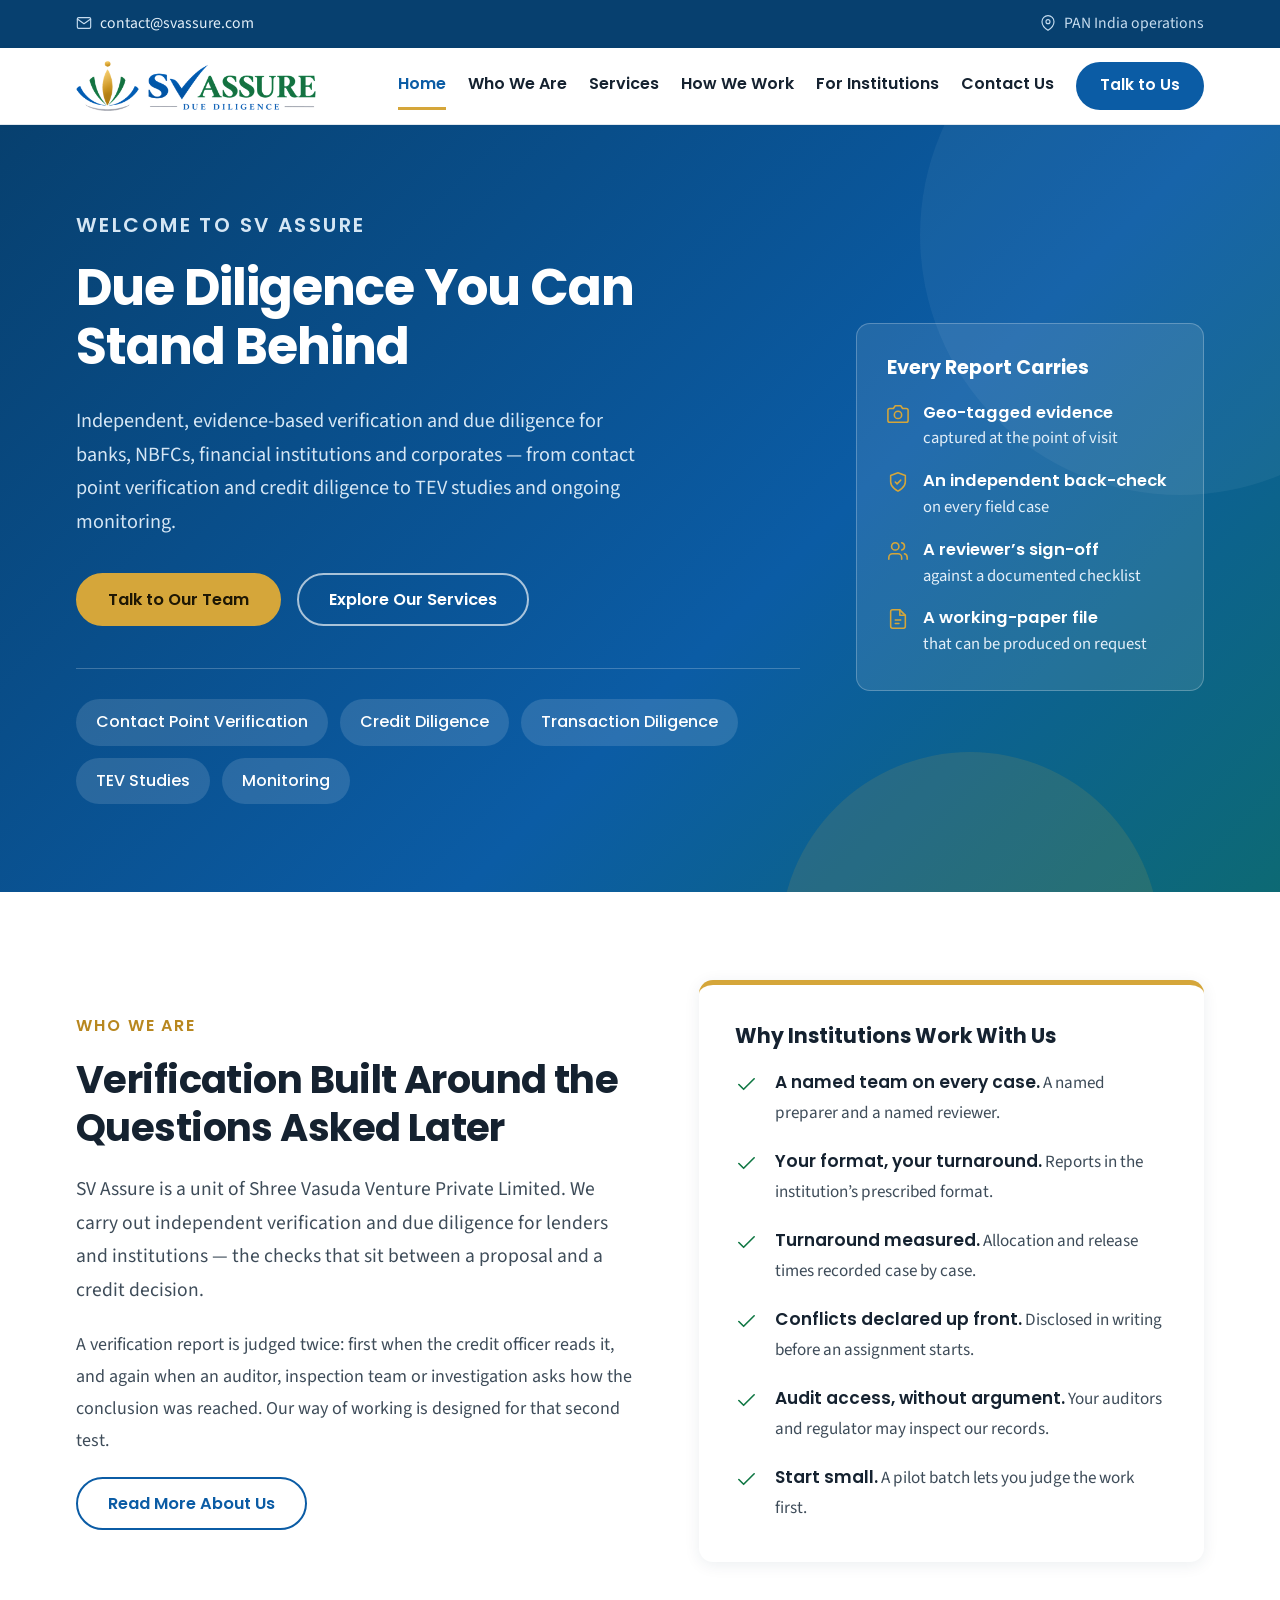
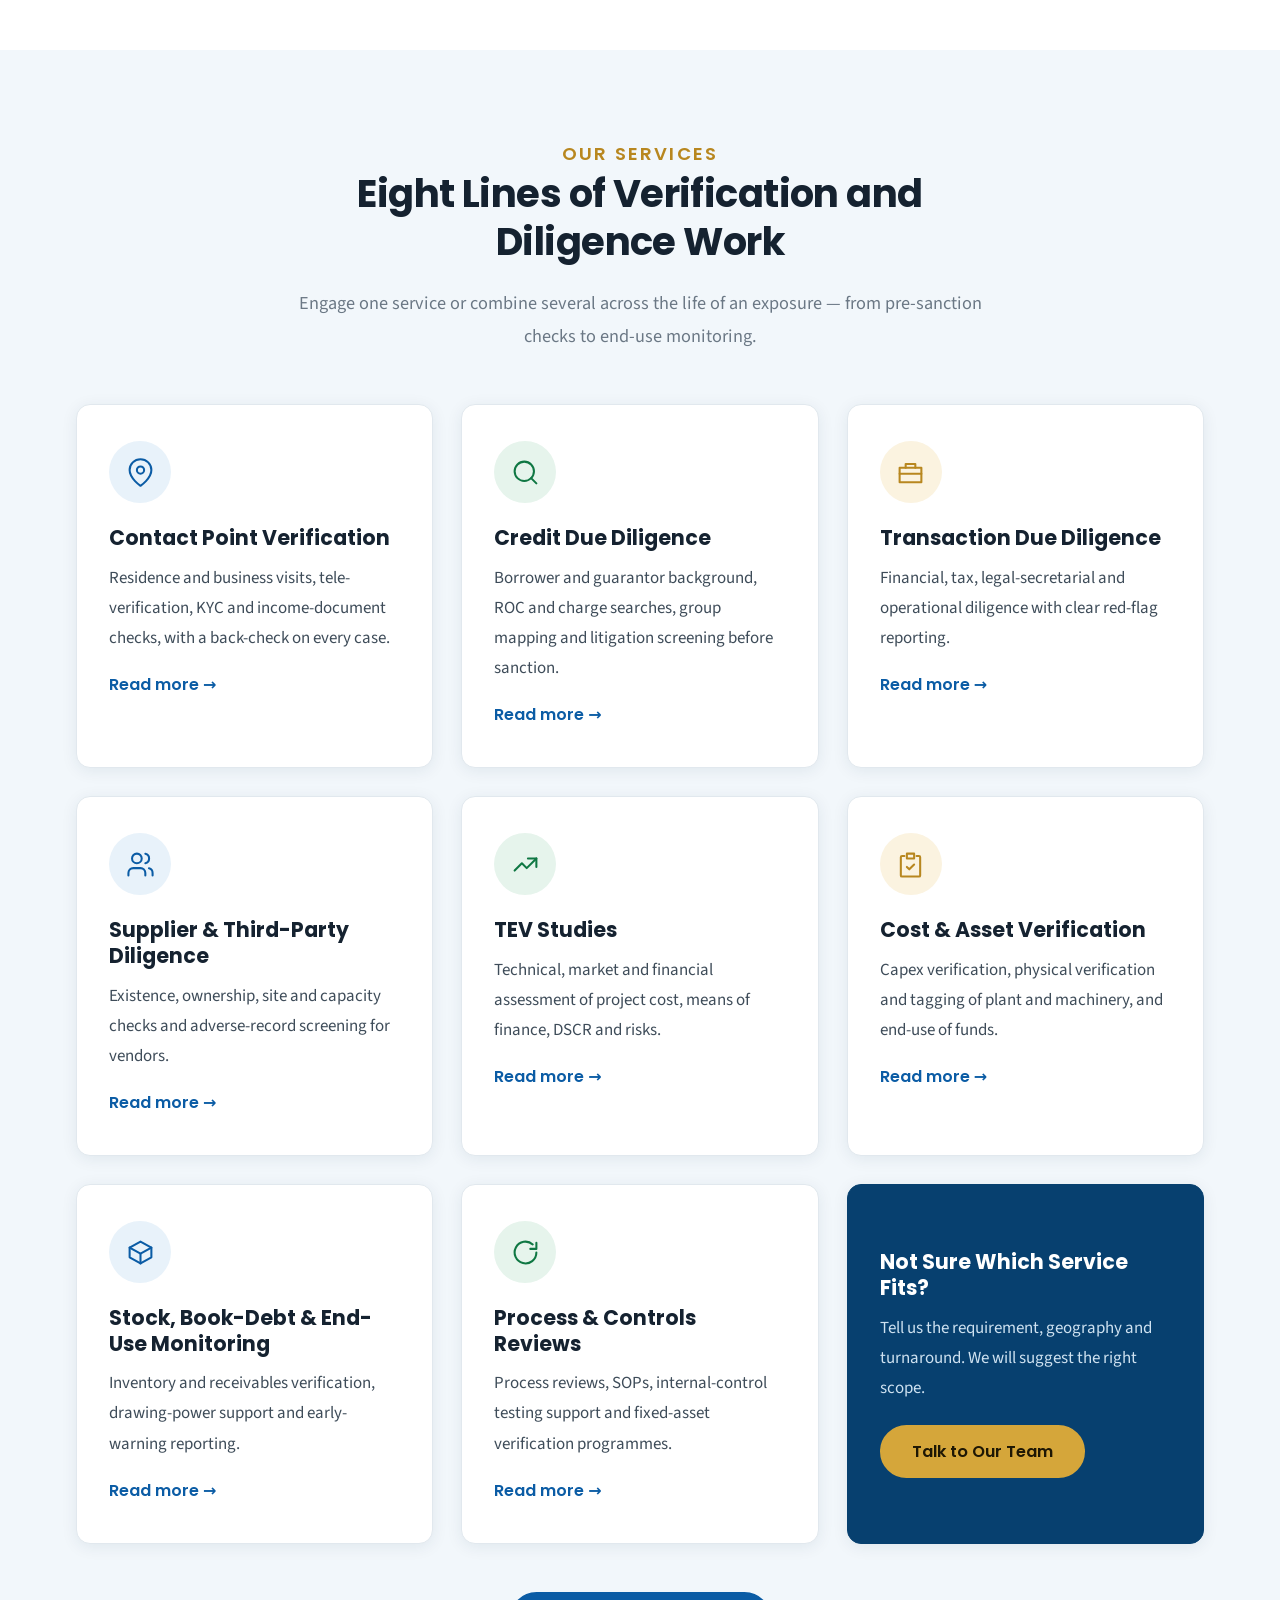
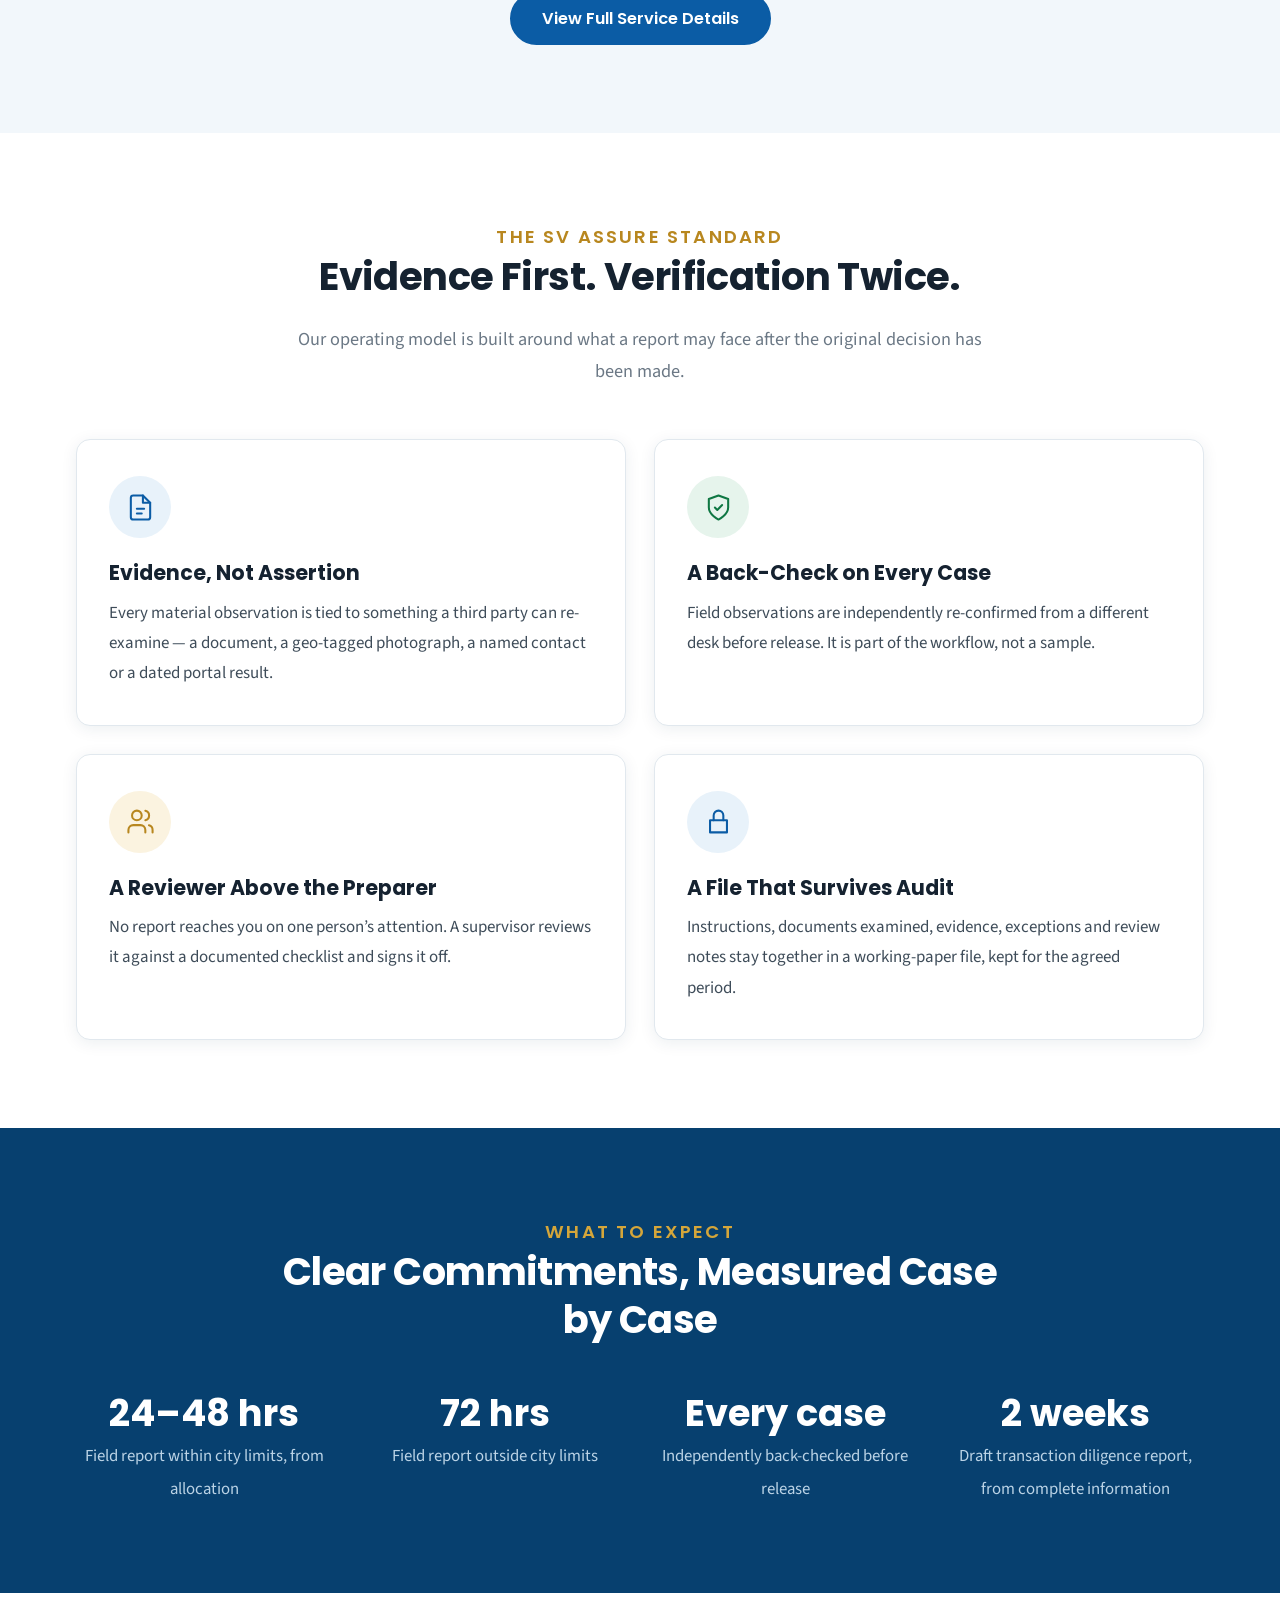
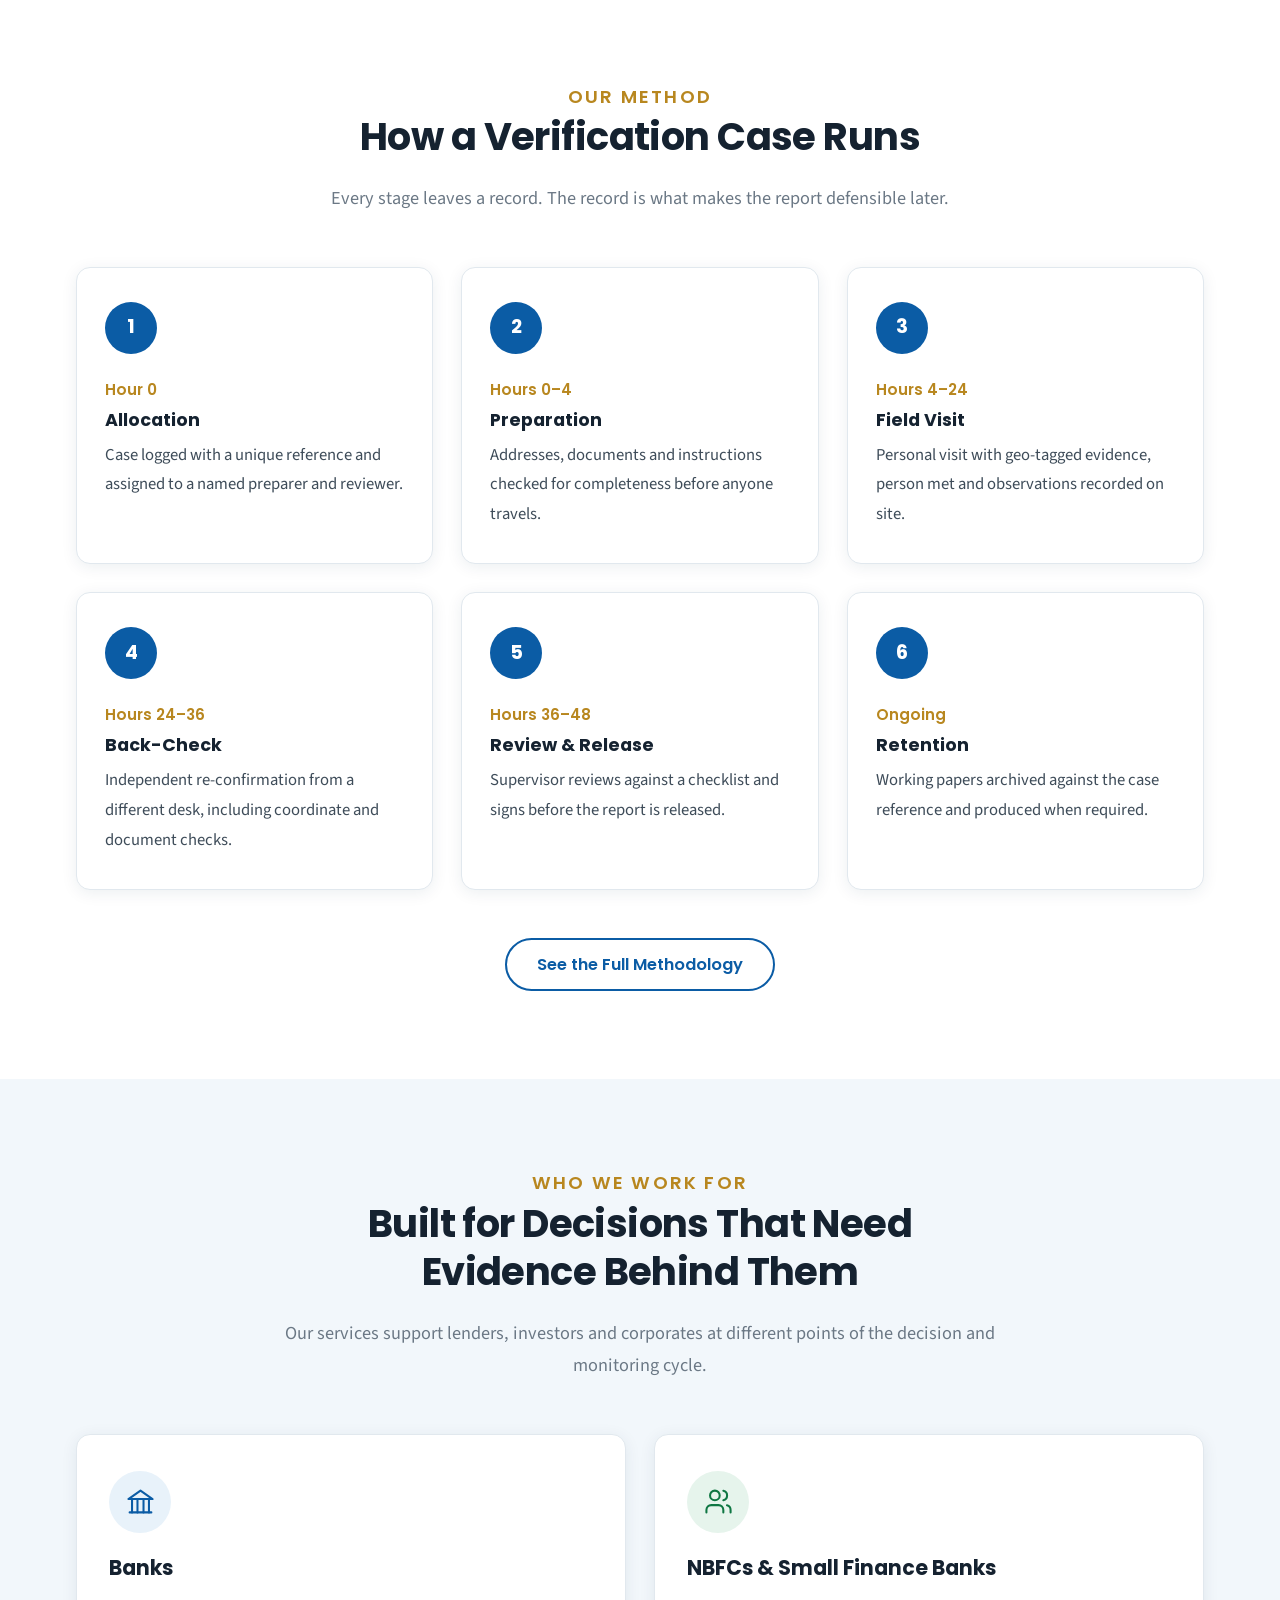
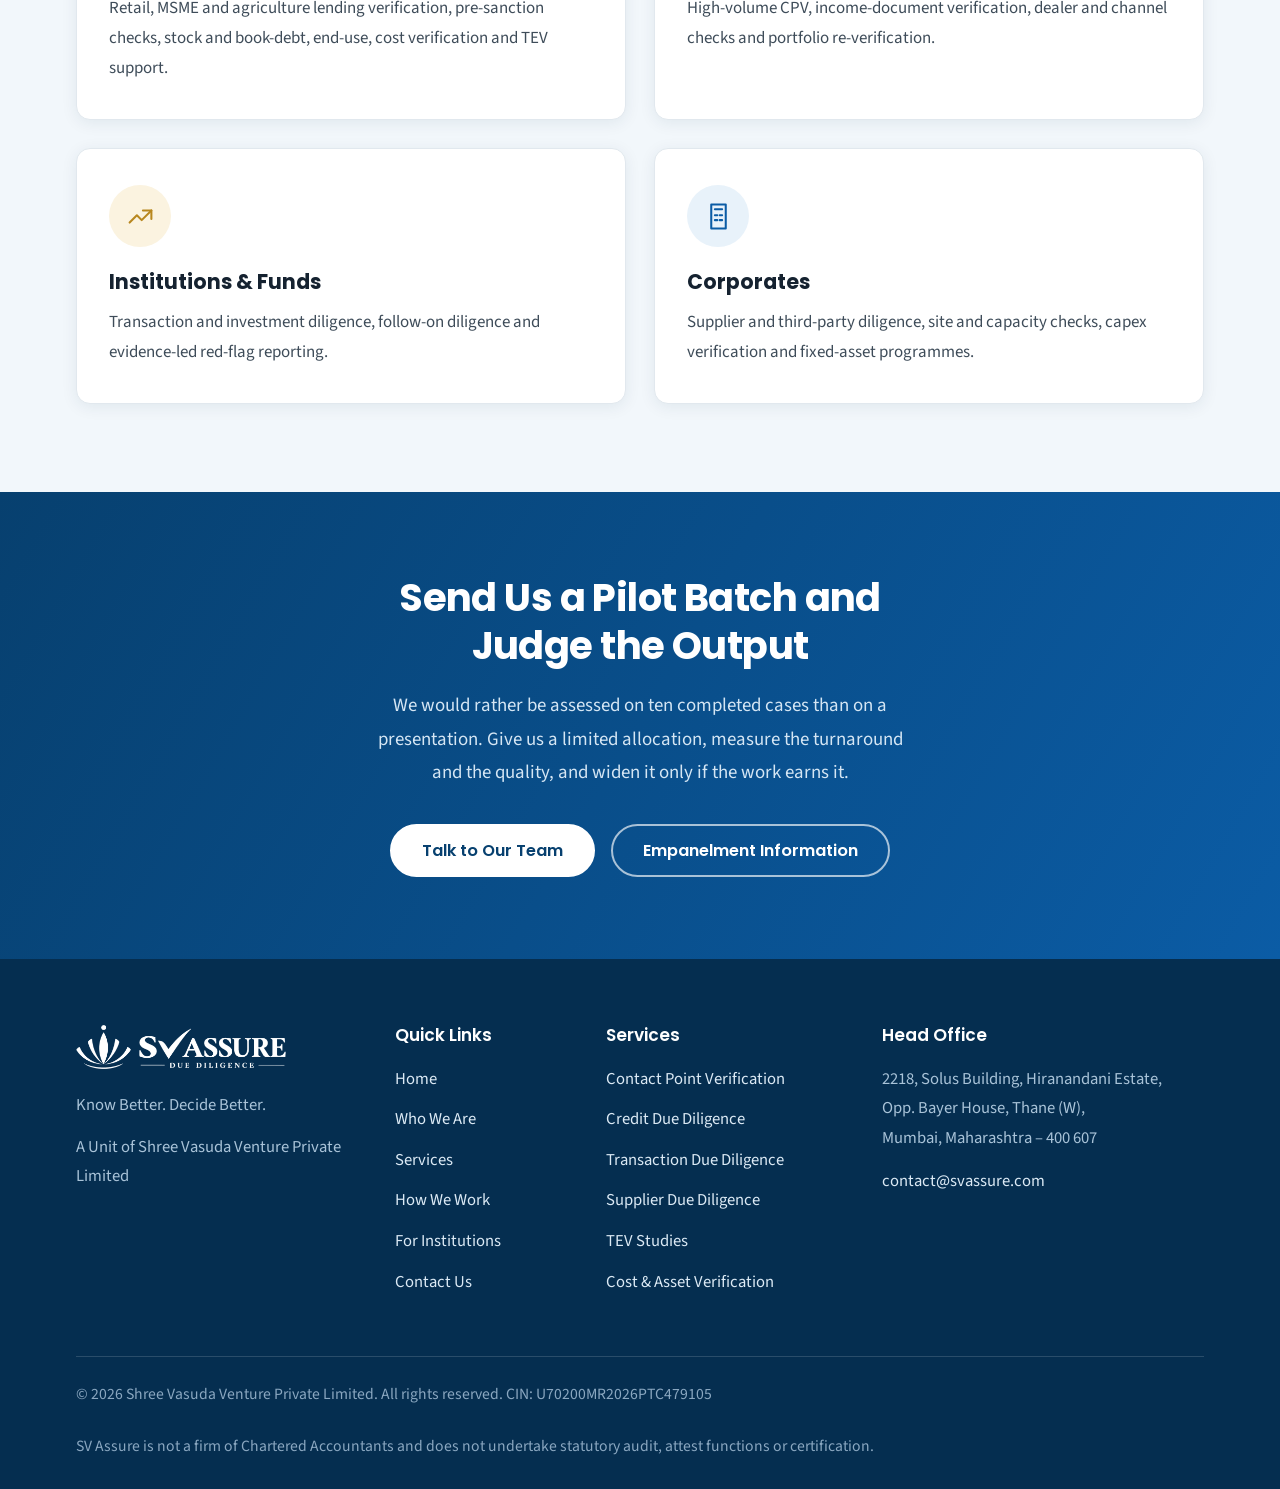
==== index.html @ 23b26579 "Add files via upload" ====
<!DOCTYPE html>
<html lang="en">
<head>
<meta charset="utf-8">
<meta name="viewport" content="width=device-width,initial-scale=1">
<title>SV Assure | Due Diligence &amp; Verification &ndash; Know Better. Decide Better.</title>
<meta name="description" content="SV Assure, a unit of Shree Vasuda Venture Private Limited, provides independent contact point verification, credit and transaction due diligence, TEV studies and monitoring for banks, NBFCs and corporates.">
<meta property="og:title" content="SV Assure | Due Diligence &amp; Verification &ndash; Know Better. Decide Better.">
<meta property="og:description" content="SV Assure, a unit of Shree Vasuda Venture Private Limited, provides independent contact point verification, credit and transaction due diligence, TEV studies and monitoring for banks, NBFCs and corporates.">
<meta property="og:type" content="website">
<meta name="theme-color" content="#0B5CA5">
<link rel="icon" href="[data-uri]">
<link rel="preconnect" href="https://fonts.googleapis.com">
<link rel="preconnect" href="https://fonts.gstatic.com" crossorigin>
<link href="https://fonts.googleapis.com/css2?family=Poppins:wght@500;600;700&family=Source+Sans+3:wght@400;500;600;700&display=swap" rel="stylesheet">
<style>
:root{
  --blue:#0B5CA5; --blue-d:#07406F; --blue-x:#052E50;
  --green:#0F7743; --gold:#D5A63A; --gold-d:#B8871F;
  --ink:#152230; --body:#3E4C59; --muted:#6B7885;
  --line:#E1E8EE; --wash:#F2F7FB; --white:#fff;
  --head:'Poppins','Segoe UI',system-ui,Arial,sans-serif;
  --sans:'Source Sans 3','Segoe UI',system-ui,-apple-system,Arial,sans-serif;
  --wrap:1180px;
  --sh:0 3px 16px rgba(12,45,80,.08);
  --sh2:0 12px 34px rgba(12,45,80,.14);
}
*{box-sizing:border-box}
html{scroll-behavior:smooth;scroll-padding-top:96px}
body{margin:0;background:#fff;color:var(--body);font-family:var(--sans);font-size:18px;
  line-height:1.78;-webkit-font-smoothing:antialiased}
img{max-width:100%;display:block}
a{color:var(--blue);text-decoration:none}
a:hover{text-decoration:underline}
:focus-visible{outline:3px solid var(--gold);outline-offset:2px}
.wrap{max-width:var(--wrap);margin:0 auto;padding:0 26px}

h1,h2,h3,h4,h5{font-family:var(--head);color:var(--ink);margin:0 0 .55em;line-height:1.25;font-weight:700}
h1{font-size:clamp(2.15rem,4.2vw,3.15rem);letter-spacing:-.02em;line-height:1.16}
h2{font-size:clamp(1.8rem,3.1vw,2.4rem);letter-spacing:-.015em}
h3{font-size:1.28rem}
h4{font-size:1.1rem}
p{margin:0 0 1.1em}
.lead{font-size:1.22rem;line-height:1.72}
.muted{color:var(--muted)}
.small{font-size:1rem}

/* ---- top bar ---- */
.topbar{background:var(--blue-d);color:#C6DCEF;font-size:.98rem}
.topbar-in{max-width:var(--wrap);margin:0 auto;padding:10px 26px;display:flex;gap:28px;
  align-items:center;flex-wrap:wrap}
.topbar a{color:#E2EEF8}.topbar a:hover{color:#fff}
.topbar svg{width:16px;height:16px;display:inline-block;vertical-align:-3px;margin-right:8px}
.topbar .r{margin-left:auto}

/* ---- header ---- */
header.site{position:sticky;top:0;z-index:70;background:#fff;border-bottom:1px solid var(--line);
  box-shadow:0 1px 5px rgba(0,0,0,.05)}
.head-in{max-width:var(--wrap);margin:0 auto;padding:13px 26px;display:flex;align-items:center;gap:26px}
.brand img{width:240px}
.brand:hover{text-decoration:none}
nav.main{margin-left:auto;display:flex;align-items:center;gap:22px}
nav.main a{font-family:var(--head);font-weight:600;font-size:1rem;color:var(--ink);padding:8px 0;
  border-bottom:3px solid transparent}
nav.main a:hover{text-decoration:none;color:var(--blue)}
nav.main a.on{color:var(--blue);border-bottom-color:var(--gold)}
.btn{display:inline-block;font-family:var(--head);font-weight:600;font-size:1.02rem;padding:14px 30px;
  border-radius:40px;border:2px solid var(--blue);background:var(--blue);color:#fff;cursor:pointer;
  transition:.18s;text-align:center;line-height:1.3}
.btn:hover{background:var(--blue-d);border-color:var(--blue-d);color:#fff;text-decoration:none}
.btn-gold{background:var(--gold);border-color:var(--gold);color:#1E1704}
.btn-gold:hover{background:var(--gold-d);border-color:var(--gold-d);color:#fff}
.btn-outline{background:transparent;color:var(--blue);border-color:var(--blue)}
.btn-outline:hover{background:var(--blue);color:#fff}
.btn-white{background:#fff;border-color:#fff;color:var(--blue-d)}
.btn-white:hover{background:#E8F1F8;border-color:#E8F1F8;color:var(--blue-d)}
.btn-gw{background:transparent;border-color:rgba(255,255,255,.65);color:#fff}
.btn-gw:hover{background:rgba(255,255,255,.14);border-color:#fff;color:#fff}
nav.main .btn{padding:11px 22px;font-size:.98rem;color:#fff}
.burger{display:none;margin-left:auto;background:none;border:2px solid var(--line);border-radius:6px;
  padding:9px 13px;cursor:pointer;color:var(--blue);font-size:1.25rem;line-height:1}

/* ---- hero ---- */
.hero{background:linear-gradient(135deg,#07406F 0%,#0B5CA5 60%,#0F7743 140%);color:#fff;
  padding:84px 0 88px;position:relative;overflow:hidden}
.hero::after{content:'';position:absolute;right:-160px;top:-150px;width:520px;height:520px;
  border-radius:50%;background:rgba(255,255,255,.05)}
.hero::before{content:'';position:absolute;right:120px;bottom:-240px;width:380px;height:380px;
  border-radius:50%;background:rgba(213,166,58,.13)}
.hero .wrap{position:relative;z-index:2}
.hero-grid{display:grid;grid-template-columns:1.35fr .65fr;gap:56px;align-items:center}
.eyebrow{font-family:var(--head);font-weight:600;font-size:1rem;letter-spacing:.12em;
  text-transform:uppercase;color:var(--gold);margin:0 0 16px}
.hero h1{color:#fff;max-width:17ch}
.hero p{color:#D5E6F4;font-size:1.26rem;line-height:1.68;max-width:58ch}
.hero-btns{display:flex;gap:16px;flex-wrap:wrap;margin-top:34px}
.hero-chips{display:flex;gap:12px;flex-wrap:wrap;margin-top:42px;padding-top:30px;
  border-top:1px solid rgba(255,255,255,.22)}
.hero-chips span{font-family:var(--head);font-weight:500;font-size:1rem;color:#fff;
  background:rgba(255,255,255,.13);border-radius:30px;padding:9px 20px}
.hero-mark img{width:100%;max-width:210px;margin:0 auto;opacity:.92}

/* ---- sections ---- */
section{padding:88px 0}
.wash{background:var(--wash)}
.dark{background:var(--blue-d);color:#CFE2F1}
.dark h2,.dark h3{color:#fff}
.sec-head{max-width:720px;margin:0 0 52px}
.sec-head.c{margin-left:auto;margin-right:auto;text-align:center}
.sec-head .eyebrow{color:var(--gold-d)}
.dark .sec-head .eyebrow{color:var(--gold)}
.sec-head p{font-size:1.14rem;color:var(--muted);margin:0}
.dark .sec-head p{color:#BBD3E6}

/* ---- cards ---- */
.grid{display:grid;gap:28px}
.g2{grid-template-columns:repeat(2,1fr)}
.g3{grid-template-columns:repeat(3,1fr)}
.card{background:#fff;border:1px solid var(--line);border-radius:14px;padding:36px 32px;
  box-shadow:var(--sh);transition:.22s;position:relative}
.card:hover{box-shadow:var(--sh2);transform:translateY(-4px);border-color:#CFE0EE}
.card .ico{width:62px;height:62px;border-radius:50%;background:#E8F2FA;display:flex;
  align-items:center;justify-content:center;margin-bottom:22px;color:var(--blue)}
.card .ico svg{width:29px;height:29px}
.card.gold .ico{background:#FBF3E0;color:var(--gold-d)}
.card.green .ico{background:#E6F4EC;color:var(--green)}
.card h3{margin-bottom:12px}
.card .no ~ h3{padding-right:52px}
.card p{margin:0;font-size:1.06rem}
.card ul{margin:14px 0 0;padding-left:22px;font-size:1.04rem}
.card li{margin-bottom:7px}
.card .more{display:inline-block;margin-top:18px;font-family:var(--head);font-weight:600;font-size:1rem}
.card .no{position:absolute;top:26px;right:30px;font-family:var(--head);font-weight:700;
  font-size:1.5rem;color:#E7EEF5}

/* ---- split ---- */
.split{display:grid;grid-template-columns:1.05fr .95fr;gap:64px;align-items:center}
.panel{background:#fff;border-radius:14px;padding:38px 36px;box-shadow:var(--sh);
  border-top:5px solid var(--gold)}
.panel h3{margin-bottom:18px}
.ticks{list-style:none;margin:0;padding:0}
.ticks li{position:relative;padding-left:40px;margin-bottom:17px;font-size:1.07rem}
.ticks li:last-child{margin-bottom:0}
.ticks li svg{position:absolute;left:0;top:6px;width:23px;height:23px;color:var(--green)}
.ticks b{color:var(--ink);font-family:var(--head);font-weight:600}

/* ---- stats ---- */
.stats{display:grid;grid-template-columns:repeat(4,1fr);gap:34px;text-align:center}
.stats b{display:block;font-family:var(--head);font-size:2.3rem;color:#fff;line-height:1.15;margin-bottom:6px}
.stats span{font-size:1.05rem;color:#BBD3E6}

/* ---- steps ---- */
.steps{display:grid;grid-template-columns:repeat(4,1fr);gap:28px}
.step{background:#fff;border-radius:14px;padding:34px 28px;box-shadow:var(--sh);border:1px solid var(--line)}
.step .n{width:52px;height:52px;border-radius:50%;background:var(--blue);color:#fff;
  font-family:var(--head);font-weight:700;font-size:1.2rem;display:flex;align-items:center;
  justify-content:center;margin-bottom:20px}
.step h4{margin-bottom:10px}
.step p{margin:0;font-size:1.04rem}

/* ---- chips ---- */
.chips{display:flex;flex-wrap:wrap;gap:12px;justify-content:center}
.chips span{background:#fff;border:1px solid var(--line);border-radius:30px;padding:11px 22px;
  font-family:var(--head);font-weight:500;font-size:1.02rem;color:var(--ink);box-shadow:var(--sh)}

/* ---- team ---- */
.team{display:grid;grid-template-columns:repeat(3,1fr);gap:28px;max-width:1080px;margin:0 auto}
.member{background:#fff;border:1px solid var(--line);border-radius:14px;padding:36px 24px;
  text-align:center;box-shadow:var(--sh)}
.member img{width:164px;height:164px;border-radius:50%;object-fit:cover;margin:0 auto 22px;
  border:6px solid #E8F2FA}
.member h3{margin-bottom:6px;font-size:1.24rem}
.member .role{font-family:var(--head);font-weight:600;color:var(--gold-d);font-size:1.02rem;
  letter-spacing:.05em;text-transform:uppercase;margin:0 0 14px}
.member .deg{font-size:1.08rem;color:var(--body);margin:0;line-height:1.7}
.mentors{background:#fff;border:1px solid var(--line);border-radius:14px;padding:40px;
  max-width:900px;margin:38px auto 0;box-shadow:var(--sh);border-top:5px solid var(--green)}
.mentors h3{margin-bottom:14px}
.mgrid{display:grid;grid-template-columns:repeat(2,1fr);gap:22px 36px;margin-top:26px}
.mgrid div{border-top:2px solid var(--gold);padding-top:15px}
.mgrid b{display:block;font-family:var(--head);color:var(--ink);font-size:1.07rem;margin-bottom:4px}
.mgrid span{font-size:1.03rem;color:var(--muted)}

/* ---- service rows ---- */
.srow{display:grid;grid-template-columns:.85fr 1.15fr;gap:56px;padding:52px 0;
  border-bottom:1px solid var(--line);align-items:start}
.srow:last-child{border-bottom:0}
.srow .ico{width:66px;height:66px;border-radius:50%;background:#E8F2FA;display:flex;
  align-items:center;justify-content:center;margin-bottom:22px;color:var(--blue)}
.srow .ico svg{width:31px;height:31px}
.srow h2{font-size:1.65rem}
.srow p{font-size:1.08rem;margin:0}
.srow ul{margin:0;padding:0;list-style:none;columns:2;column-gap:42px}
.srow ul li{position:relative;padding-left:30px;margin-bottom:13px;font-size:1.05rem;break-inside:avoid}
.srow ul li::before{content:'';position:absolute;left:2px;top:.66em;width:10px;height:10px;
  border-radius:50%;background:var(--gold)}
.srow .note{margin-top:22px;font-size:1.02rem;color:var(--muted);background:var(--wash);
  border-radius:10px;padding:18px 22px}

/* ---- table ---- */
.tbl{width:100%;border-collapse:collapse;font-size:1.05rem;background:#fff;
  border:1px solid var(--line);border-radius:12px;overflow:hidden}
.tbl th{background:var(--blue-d);color:#fff;text-align:left;padding:17px 22px;
  font-family:var(--head);font-weight:600;font-size:1.02rem}
.tbl td{padding:18px 22px;border-bottom:1px solid var(--line);vertical-align:top}
.tbl td:first-child{font-family:var(--head);font-weight:600;color:var(--ink);width:27%}
.tbl tr:last-child td{border-bottom:0}

/* ---- faq ---- */
.faq details{background:#fff;border:1px solid var(--line);border-radius:12px;margin-bottom:16px;
  box-shadow:var(--sh)}
.faq summary{cursor:pointer;font-family:var(--head);font-weight:600;font-size:1.12rem;color:var(--ink);
  list-style:none;display:flex;justify-content:space-between;gap:22px;align-items:center;padding:24px 28px}
.faq summary::-webkit-details-marker{display:none}
.faq summary::after{content:'+';color:var(--gold-d);font-size:1.7rem;line-height:1}
.faq details[open] summary::after{content:'\2013'}
.faq .ans{padding:0 28px 26px;font-size:1.06rem;max-width:84ch}

/* ---- CTA ---- */
.cta{background:linear-gradient(120deg,#07406F,#0B5CA5);color:#fff;text-align:center;padding:82px 0}
.cta h2{color:#fff;max-width:22ch;margin:0 auto .5em}
.cta p{color:#D5E6F4;font-size:1.18rem;max-width:62ch;margin:0 auto 34px}
.cta-btns{display:flex;gap:16px;justify-content:center;flex-wrap:wrap}

/* ---- contact ---- */
.cgrid{display:grid;grid-template-columns:1.12fr .88fr;gap:58px;align-items:start}
.field{margin-bottom:22px}
.field label{display:block;font-family:var(--head);font-weight:600;font-size:1.02rem;color:var(--ink);
  margin-bottom:8px}
.field input,.field select,.field textarea{width:100%;padding:15px 17px;border:2px solid var(--line);
  border-radius:8px;background:#fff;font-family:var(--sans);font-size:1.06rem;color:var(--ink)}
.field input:focus,.field select:focus,.field textarea:focus{border-color:var(--blue);outline:none}
.field textarea{min-height:155px;resize:vertical}
.f2{display:grid;grid-template-columns:1fr 1fr;gap:22px}
.infoblock{background:#fff;border:1px solid var(--line);border-radius:14px;padding:34px 32px;
  margin-bottom:24px;box-shadow:var(--sh)}
.infoblock h3{margin-bottom:22px}
.iline{display:flex;gap:18px;margin-bottom:22px;align-items:flex-start}
.iline:last-child{margin-bottom:0}
.iline svg{width:25px;height:25px;color:var(--blue);flex:none;margin-top:5px}
.iline b{display:block;font-family:var(--head);color:var(--ink);font-size:1.05rem;margin-bottom:2px}
.iline span,.iline a{font-size:1.05rem}
.wa{display:inline-flex;align-items:center;gap:10px;background:#1E9E52;color:#fff;padding:14px 26px;
  border-radius:40px;font-family:var(--head);font-weight:600;font-size:1.02rem}
.wa:hover{background:#177F41;color:#fff;text-decoration:none}

/* ---- footer ---- */
footer.site{background:var(--blue-x);color:#A9C3D8;padding:66px 0 28px;font-size:1.04rem}
footer.site a{color:#DCEAF5}
footer.site a:hover{color:#fff}
.fgrid{display:grid;grid-template-columns:1.3fr .8fr 1.1fr 1.5fr;gap:40px}
.fgrid h5{font-family:var(--head);font-size:1.07rem;color:#fff;margin:0 0 18px;font-weight:600}
.fgrid ul{list-style:none;margin:0;padding:0}
.fgrid li{margin-bottom:11px}
.flogo{width:210px;margin-bottom:22px}
.fbot{border-top:1px solid rgba(255,255,255,.15);margin-top:48px;padding-top:24px;display:flex;
  justify-content:space-between;gap:24px;flex-wrap:wrap;font-size:.98rem;color:#8AA7C0}

.reveal{opacity:0;transform:translateY(18px);transition:opacity .55s ease,transform .55s ease}
.reveal.on{opacity:1;transform:none}
@media (prefers-reduced-motion:reduce){.reveal{opacity:1;transform:none;transition:none}html{scroll-behavior:auto}}

@media(max-width:1040px){
  .team{grid-template-columns:repeat(2,1fr);max-width:720px}
  .hero-grid,.split,.cgrid{grid-template-columns:1fr;gap:44px}
  .hero-mark{display:none}
  .stats,.steps{grid-template-columns:repeat(2,1fr)}
  .srow{grid-template-columns:1fr;gap:26px}
}
@media(max-width:880px){
  .brand img{width:206px}
  .topbar .r{margin-left:0;width:100%}
}
@media(max-width:680px){
  body{font-size:17px}
  section{padding:60px 0}
  .hero{padding:56px 0 60px}
  .g2,.g3,.stats,.steps,.team,.mgrid,.f2{grid-template-columns:1fr}
  .fgrid{grid-template-columns:1fr 1fr}
  .srow ul{columns:1}
  .tbl td:first-child{width:40%}
  .card{padding:30px 26px}
}
@media(max-width:1140px){
  nav.main{position:fixed;inset:0 0 auto 0;background:#fff;flex-direction:column;align-items:stretch;
    gap:0;padding:86px 26px 28px;display:none;box-shadow:0 12px 34px rgba(0,0,0,.16)}
  nav.main.open{display:flex}
  nav.main a{padding:17px 0;border-bottom:1px solid var(--line)}
  nav.main a.on{border-bottom-color:var(--line)}
  nav.main .btn{margin-top:20px}
  .burger{display:block;position:relative;z-index:80}
  .topbar .r{margin-left:0;width:100%}
}

/* ---- SV Assure additions ---- */
.hero-card{background:rgba(255,255,255,.10);border:1px solid rgba(255,255,255,.24);border-radius:14px;padding:32px 30px}
.hero-card h3{color:#fff;font-size:1.2rem;margin-bottom:20px}
.hero-card ul{list-style:none;margin:0;padding:0}
.hero-card li{position:relative;padding-left:36px;margin-bottom:16px;color:#E3EFF9;font-size:1.04rem;line-height:1.55}
.hero-card li:last-child{margin-bottom:0}
.hero-card li svg{position:absolute;left:0;top:3px;width:22px;height:22px;color:var(--gold)}
.hero-card b{color:#fff;font-family:var(--head);font-weight:600}
.steps.s3{grid-template-columns:repeat(3,1fr)}
.step .t{display:inline-block;font-family:var(--head);font-weight:600;font-size:.95rem;color:var(--gold-d);margin:0 0 6px}
.ticks.pending li svg{color:var(--gold-d)}
.callout{background:#fff;border-radius:14px;padding:34px 36px;box-shadow:var(--sh);border-top:5px solid var(--green)}
.callout.gold{border-top-color:var(--gold)}
.callout h3{margin-bottom:12px}
.callout p:last-child{margin-bottom:0}
.tblwrap{overflow-x:auto;border-radius:12px}
.card .bl{list-style:none;padding:0;margin:14px 0 0}
.card .bl li{position:relative;padding-left:24px;margin-bottom:9px;font-size:1.03rem}
.card .bl li::before{content:'';position:absolute;left:2px;top:.68em;width:9px;height:9px;border-radius:50%;background:var(--gold)}
.card.cta-card{background:var(--blue-d);border-color:var(--blue-d);display:flex;flex-direction:column;justify-content:center}
.card.cta-card h3,.card.cta-card p{color:#fff}
.card.cta-card p{color:#CFE2F1;margin-bottom:22px}
.card.cta-card .btn{align-self:flex-start}
.g2s{display:grid;grid-template-columns:repeat(2,1fr);gap:28px}
.note-sm{font-size:1rem;color:var(--muted)}
@media(max-width:1040px){.steps.s3{grid-template-columns:repeat(2,1fr)}}
@media(max-width:680px){.steps.s3,.g2s{grid-template-columns:1fr}}
nav.main .btn:hover{color:#fff;border-bottom-color:var(--blue-d)}

nav.main a{white-space:nowrap}

</style>
<noscript><style>.reveal{opacity:1;transform:none}</style></noscript>
</head>
<body>
<div class="topbar">
  <div class="topbar-in">
    <span><svg viewBox="0 0 24 24" fill="none" stroke="currentColor" stroke-width="1.7" stroke-linecap="round" stroke-linejoin="round" aria-hidden="true"><path d="M4 4h16a2 2 0 0 1 2 2v12a2 2 0 0 1-2 2H4a2 2 0 0 1-2-2V6a2 2 0 0 1 2-2z"/><path d="M22 6l-10 7L2 6"/></svg><a href="mailto:contact@svassure.com">contact@svassure.com</a></span>
    <span class="r"><svg viewBox="0 0 24 24" fill="none" stroke="currentColor" stroke-width="1.7" stroke-linecap="round" stroke-linejoin="round" aria-hidden="true"><path d="M21 10c0 7-9 13-9 13s-9-6-9-13a9 9 0 0 1 18 0z"/><path d="M12 13a3 3 0 1 0 0-6 3 3 0 0 0 0 6z"/></svg>PAN India operations</span>
  </div>
</div>
<header class="site">
  <div class="head-in">
    <a class="brand" href="index.html"><img src="[data-uri]" alt="SV Assure &ndash; Due Diligence"></a>
    <button class="burger" aria-label="Open menu" aria-expanded="false">&#9776;</button>
    <nav class="main"><a href="index.html" class="on">Home</a><a href="about.html">Who We Are</a><a href="services.html">Services</a><a href="how-we-work.html">How We Work</a><a href="institutions.html">For Institutions</a><a href="contact.html">Contact Us</a><a class="btn" href="contact.html">Talk to Us</a></nav>
  </div>
</header>
<main>

<section class="hero">
  <div class="wrap">
    <div class="hero-grid">
      <div>
        <p class="eyebrow">Welcome to SV Assure</p>
        <h1>Due Diligence You Can Stand Behind</h1>
        <p>Independent, evidence-based verification and due diligence for banks, NBFCs, financial
        institutions and corporates &mdash; from contact point verification and credit diligence
        to TEV studies and ongoing monitoring.</p>
        <div class="hero-btns">
          <a class="btn btn-gold" href="contact.html">Talk to Our Team</a>
          <a class="btn btn-gw" href="services.html">Explore Our Services</a>
        </div>
        <div class="hero-chips">
          <span>Contact Point Verification</span><span>Credit Diligence</span><span>Transaction Diligence</span>
          <span>TEV Studies</span><span>Monitoring</span>
        </div>
      </div>
      <div class="hero-card">
        <h3>Every Report Carries</h3>
        <ul>
          <li><svg viewBox="0 0 24 24" fill="none" stroke="currentColor" stroke-width="1.7" stroke-linecap="round" stroke-linejoin="round" aria-hidden="true"><path d="M23 19a2 2 0 0 1-2 2H3a2 2 0 0 1-2-2V8a2 2 0 0 1 2-2h4l2-3h6l2 3h4a2 2 0 0 1 2 2z"/><path d="M12 17a4 4 0 1 0 0-8 4 4 0 0 0 0 8z"/></svg><b>Geo-tagged evidence</b><br>captured at the point of visit</li>
          <li><svg viewBox="0 0 24 24" fill="none" stroke="currentColor" stroke-width="1.7" stroke-linecap="round" stroke-linejoin="round" aria-hidden="true"><path d="M12 22s8-4 8-10V5l-8-3-8 3v7c0 6 8 10 8 10z"/><path d="M9 12l2 2 4-4"/></svg><b>An independent back-check</b><br>on every field case</li>
          <li><svg viewBox="0 0 24 24" fill="none" stroke="currentColor" stroke-width="1.7" stroke-linecap="round" stroke-linejoin="round" aria-hidden="true"><path d="M16 21v-2a4 4 0 0 0-4-4H6a4 4 0 0 0-4 4v2"/><path d="M9 11a4 4 0 1 0 0-8 4 4 0 0 0 0 8z"/><path d="M22 21v-2a4 4 0 0 0-3-3.9"/><path d="M16 3.1a4 4 0 0 1 0 7.8"/></svg><b>A reviewer&rsquo;s sign-off</b><br>against a documented checklist</li>
          <li><svg viewBox="0 0 24 24" fill="none" stroke="currentColor" stroke-width="1.7" stroke-linecap="round" stroke-linejoin="round" aria-hidden="true"><path d="M14 2H6a2 2 0 0 0-2 2v16a2 2 0 0 0 2 2h12a2 2 0 0 0 2-2V8z"/><path d="M14 2v6h6"/><path d="M9 13h6"/><path d="M9 17h4"/></svg><b>A working-paper file</b><br>that can be produced on request</li>
        </ul>
      </div>
    </div>
  </div>
</section>

<section>
  <div class="wrap">
    <div class="split">
      <div class="reveal">
        <p class="eyebrow" style="color:var(--gold-d)">Who We Are</p>
        <h2>Verification Built Around the Questions Asked Later</h2>
        <p class="lead">SV Assure is a unit of Shree Vasuda Venture Private Limited. We carry out
        independent verification and due diligence for lenders and institutions &mdash; the checks that
        sit between a proposal and a credit decision.</p>
        <p>A verification report is judged twice: first when the credit officer reads it, and again
        when an auditor, inspection team or investigation asks how the conclusion was reached.
        Our way of working is designed for that second test.</p>
        <a class="btn btn-outline" href="about.html">Read More About Us</a>
      </div>
      <div class="panel reveal">
        <h3>Why Institutions Work With Us</h3>
        <ul class="ticks"><li><svg viewBox="0 0 24 24" fill="none" stroke="currentColor" stroke-width="1.7" stroke-linecap="round" stroke-linejoin="round" aria-hidden="true"><path d="M20 6 9 17l-5-5"/></svg><b>A named team on every case.</b> A named preparer and a named reviewer.</li><li><svg viewBox="0 0 24 24" fill="none" stroke="currentColor" stroke-width="1.7" stroke-linecap="round" stroke-linejoin="round" aria-hidden="true"><path d="M20 6 9 17l-5-5"/></svg><b>Your format, your turnaround.</b> Reports in the institution&rsquo;s prescribed format.</li><li><svg viewBox="0 0 24 24" fill="none" stroke="currentColor" stroke-width="1.7" stroke-linecap="round" stroke-linejoin="round" aria-hidden="true"><path d="M20 6 9 17l-5-5"/></svg><b>Turnaround measured.</b> Allocation and release times recorded case by case.</li><li><svg viewBox="0 0 24 24" fill="none" stroke="currentColor" stroke-width="1.7" stroke-linecap="round" stroke-linejoin="round" aria-hidden="true"><path d="M20 6 9 17l-5-5"/></svg><b>Conflicts declared up front.</b> Disclosed in writing before an assignment starts.</li><li><svg viewBox="0 0 24 24" fill="none" stroke="currentColor" stroke-width="1.7" stroke-linecap="round" stroke-linejoin="round" aria-hidden="true"><path d="M20 6 9 17l-5-5"/></svg><b>Audit access, without argument.</b> Your auditors and regulator may inspect our records.</li><li><svg viewBox="0 0 24 24" fill="none" stroke="currentColor" stroke-width="1.7" stroke-linecap="round" stroke-linejoin="round" aria-hidden="true"><path d="M20 6 9 17l-5-5"/></svg><b>Start small.</b> A pilot batch lets you judge the work first.</li></ul>
      </div>
    </div>
  </div>
</section>

<section class="wash">
  <div class="wrap">
    <div class="sec-head c reveal"><p class="eyebrow">Our Services</p><h2>Eight Lines of Verification and Diligence Work</h2><p>Engage one service or combine several across the life of an exposure &mdash; from pre-sanction checks to end-use monitoring.</p></div>
    <div class="grid g3 reveal"><div class="card "><div class="ico"><svg viewBox="0 0 24 24" fill="none" stroke="currentColor" stroke-width="1.7" stroke-linecap="round" stroke-linejoin="round" aria-hidden="true"><path d="M21 10c0 7-9 13-9 13s-9-6-9-13a9 9 0 0 1 18 0z"/><path d="M12 13a3 3 0 1 0 0-6 3 3 0 0 0 0 6z"/></svg></div><h3>Contact Point Verification</h3><p>Residence and business visits, tele-verification, KYC and income-document checks, with a back-check on every case.</p><a class="more" href="services.html#cpv">Read more &rarr;</a></div><div class="card green"><div class="ico"><svg viewBox="0 0 24 24" fill="none" stroke="currentColor" stroke-width="1.7" stroke-linecap="round" stroke-linejoin="round" aria-hidden="true"><path d="M11 19a8 8 0 1 0 0-16 8 8 0 0 0 0 16z"/><path d="M21 21l-4.35-4.35"/></svg></div><h3>Credit Due Diligence</h3><p>Borrower and guarantor background, ROC and charge searches, group mapping and litigation screening before sanction.</p><a class="more" href="services.html#credit">Read more &rarr;</a></div><div class="card gold"><div class="ico"><svg viewBox="0 0 24 24" fill="none" stroke="currentColor" stroke-width="1.7" stroke-linecap="round" stroke-linejoin="round" aria-hidden="true"><path d="M3 8h18v12H3z"/><path d="M8 8V5h8v3"/><path d="M3 13h18"/></svg></div><h3>Transaction Due Diligence</h3><p>Financial, tax, legal-secretarial and operational diligence with clear red-flag reporting.</p><a class="more" href="services.html#transaction">Read more &rarr;</a></div><div class="card "><div class="ico"><svg viewBox="0 0 24 24" fill="none" stroke="currentColor" stroke-width="1.7" stroke-linecap="round" stroke-linejoin="round" aria-hidden="true"><path d="M16 21v-2a4 4 0 0 0-4-4H6a4 4 0 0 0-4 4v2"/><path d="M9 11a4 4 0 1 0 0-8 4 4 0 0 0 0 8z"/><path d="M22 21v-2a4 4 0 0 0-3-3.9"/><path d="M16 3.1a4 4 0 0 1 0 7.8"/></svg></div><h3>Supplier &amp; Third-Party Diligence</h3><p>Existence, ownership, site and capacity checks and adverse-record screening for vendors.</p><a class="more" href="services.html#supplier">Read more &rarr;</a></div><div class="card green"><div class="ico"><svg viewBox="0 0 24 24" fill="none" stroke="currentColor" stroke-width="1.7" stroke-linecap="round" stroke-linejoin="round" aria-hidden="true"><path d="M3 17l6-6 4 4 8-8"/><path d="M14 7h7v7"/></svg></div><h3>TEV Studies</h3><p>Technical, market and financial assessment of project cost, means of finance, DSCR and risks.</p><a class="more" href="services.html#tev">Read more &rarr;</a></div><div class="card gold"><div class="ico"><svg viewBox="0 0 24 24" fill="none" stroke="currentColor" stroke-width="1.7" stroke-linecap="round" stroke-linejoin="round" aria-hidden="true"><path d="M9 3h6v4H9z"/><path d="M7 5H5a1 1 0 0 0-1 1v15a1 1 0 0 0 1 1h14a1 1 0 0 0 1-1V6a1 1 0 0 0-1-1h-2"/><path d="M9 14l2 2 4-4"/></svg></div><h3>Cost &amp; Asset Verification</h3><p>Capex verification, physical verification and tagging of plant and machinery, and end-use of funds.</p><a class="more" href="services.html#cost">Read more &rarr;</a></div><div class="card "><div class="ico"><svg viewBox="0 0 24 24" fill="none" stroke="currentColor" stroke-width="1.7" stroke-linecap="round" stroke-linejoin="round" aria-hidden="true"><path d="M21 8l-9-5-9 5v8l9 5 9-5z"/><path d="M3 8l9 5 9-5"/><path d="M12 13v8"/></svg></div><h3>Stock, Book-Debt &amp; End-Use Monitoring</h3><p>Inventory and receivables verification, drawing-power support and early-warning reporting.</p><a class="more" href="services.html#stock">Read more &rarr;</a></div><div class="card green"><div class="ico"><svg viewBox="0 0 24 24" fill="none" stroke="currentColor" stroke-width="1.7" stroke-linecap="round" stroke-linejoin="round" aria-hidden="true"><path d="M21 12a9 9 0 1 1-3-6.7"/><path d="M21 4v5h-5"/></svg></div><h3>Process &amp; Controls Reviews</h3><p>Process reviews, SOPs, internal-control testing support and fixed-asset verification programmes.</p><a class="more" href="services.html#process">Read more &rarr;</a></div><div class="card cta-card"><h3>Not Sure Which Service Fits?</h3>
      <p>Tell us the requirement, geography and turnaround. We will suggest the right scope.</p>
      <a class="btn btn-gold" href="contact.html">Talk to Our Team</a></div></div>
    <p class="reveal" style="text-align:center;margin:48px 0 0">
      <a class="btn" href="services.html">View Full Service Details</a></p>
  </div>
</section>

<section>
  <div class="wrap">
    <div class="sec-head c reveal"><p class="eyebrow">The SV Assure Standard</p><h2>Evidence First. Verification Twice.</h2><p>Our operating model is built around what a report may face after the original decision has been made.</p></div>
    <div class="grid g2 reveal"><div class="card "><div class="ico"><svg viewBox="0 0 24 24" fill="none" stroke="currentColor" stroke-width="1.7" stroke-linecap="round" stroke-linejoin="round" aria-hidden="true"><path d="M14 2H6a2 2 0 0 0-2 2v16a2 2 0 0 0 2 2h12a2 2 0 0 0 2-2V8z"/><path d="M14 2v6h6"/><path d="M9 13h6"/><path d="M9 17h4"/></svg></div><h3>Evidence, Not Assertion</h3><p>Every material observation is tied to something a third party can re-examine &mdash; a document, a geo-tagged photograph, a named contact or a dated portal result.</p></div><div class="card green"><div class="ico"><svg viewBox="0 0 24 24" fill="none" stroke="currentColor" stroke-width="1.7" stroke-linecap="round" stroke-linejoin="round" aria-hidden="true"><path d="M12 22s8-4 8-10V5l-8-3-8 3v7c0 6 8 10 8 10z"/><path d="M9 12l2 2 4-4"/></svg></div><h3>A Back-Check on Every Case</h3><p>Field observations are independently re-confirmed from a different desk before release. It is part of the workflow, not a sample.</p></div><div class="card gold"><div class="ico"><svg viewBox="0 0 24 24" fill="none" stroke="currentColor" stroke-width="1.7" stroke-linecap="round" stroke-linejoin="round" aria-hidden="true"><path d="M16 21v-2a4 4 0 0 0-4-4H6a4 4 0 0 0-4 4v2"/><path d="M9 11a4 4 0 1 0 0-8 4 4 0 0 0 0 8z"/><path d="M22 21v-2a4 4 0 0 0-3-3.9"/><path d="M16 3.1a4 4 0 0 1 0 7.8"/></svg></div><h3>A Reviewer Above the Preparer</h3><p>No report reaches you on one person&rsquo;s attention. A supervisor reviews it against a documented checklist and signs it off.</p></div><div class="card "><div class="ico"><svg viewBox="0 0 24 24" fill="none" stroke="currentColor" stroke-width="1.7" stroke-linecap="round" stroke-linejoin="round" aria-hidden="true"><path d="M5 11h14v10H5z"/><path d="M8 11V7a4 4 0 0 1 8 0v4"/></svg></div><h3>A File That Survives Audit</h3><p>Instructions, documents examined, evidence, exceptions and review notes stay together in a working-paper file, kept for the agreed period.</p></div></div>
  </div>
</section>

<section class="dark">
  <div class="wrap">
    <div class="sec-head c reveal" style="margin-bottom:48px">
      <p class="eyebrow">What to Expect</p>
      <h2>Clear Commitments, Measured Case by Case</h2>
    </div>
    <div class="stats reveal">
      <div><b>24&ndash;48 hrs</b><span>Field report within city limits, from allocation</span></div>
      <div><b>72 hrs</b><span>Field report outside city limits</span></div>
      <div><b>Every case</b><span>Independently back-checked before release</span></div>
      <div><b>2 weeks</b><span>Draft transaction diligence report, from complete information</span></div>
    </div>
  </div>
</section>

<section>
  <div class="wrap">
    <div class="sec-head c reveal"><p class="eyebrow">Our Method</p><h2>How a Verification Case Runs</h2><p>Every stage leaves a record. The record is what makes the report defensible later.</p></div>
    <div class="steps s3 reveal"><div class="step"><div class="n">1</div><p class="t">Hour 0</p><h4>Allocation</h4><p>Case logged with a unique reference and assigned to a named preparer and reviewer.</p></div><div class="step"><div class="n">2</div><p class="t">Hours 0&ndash;4</p><h4>Preparation</h4><p>Addresses, documents and instructions checked for completeness before anyone travels.</p></div><div class="step"><div class="n">3</div><p class="t">Hours 4&ndash;24</p><h4>Field Visit</h4><p>Personal visit with geo-tagged evidence, person met and observations recorded on site.</p></div><div class="step"><div class="n">4</div><p class="t">Hours 24&ndash;36</p><h4>Back-Check</h4><p>Independent re-confirmation from a different desk, including coordinate and document checks.</p></div><div class="step"><div class="n">5</div><p class="t">Hours 36&ndash;48</p><h4>Review &amp; Release</h4><p>Supervisor reviews against a checklist and signs before the report is released.</p></div><div class="step"><div class="n">6</div><p class="t">Ongoing</p><h4>Retention</h4><p>Working papers archived against the case reference and produced when required.</p></div></div>
    <p class="reveal" style="text-align:center;margin:48px 0 0">
      <a class="btn btn-outline" href="how-we-work.html">See the Full Methodology</a></p>
  </div>
</section>

<section class="wash">
  <div class="wrap">
    <div class="sec-head c reveal"><p class="eyebrow">Who We Work For</p><h2>Built for Decisions That Need Evidence Behind Them</h2><p>Our services support lenders, investors and corporates at different points of the decision and monitoring cycle.</p></div>
    <div class="grid g2 reveal"><div class="card "><div class="ico"><svg viewBox="0 0 24 24" fill="none" stroke="currentColor" stroke-width="1.7" stroke-linecap="round" stroke-linejoin="round" aria-hidden="true"><path d="M3 21h18"/><path d="M5 21V10"/><path d="M9.5 21V10"/><path d="M14.5 21V10"/><path d="M19 21V10"/><path d="M2 10l10-7 10 7z"/></svg></div><h3>Banks</h3><p>Retail, MSME and agriculture lending verification, pre-sanction checks, stock and book-debt, end-use, cost verification and TEV support.</p></div><div class="card green"><div class="ico"><svg viewBox="0 0 24 24" fill="none" stroke="currentColor" stroke-width="1.7" stroke-linecap="round" stroke-linejoin="round" aria-hidden="true"><path d="M16 21v-2a4 4 0 0 0-4-4H6a4 4 0 0 0-4 4v2"/><path d="M9 11a4 4 0 1 0 0-8 4 4 0 0 0 0 8z"/><path d="M22 21v-2a4 4 0 0 0-3-3.9"/><path d="M16 3.1a4 4 0 0 1 0 7.8"/></svg></div><h3>NBFCs &amp; Small Finance Banks</h3><p>High-volume CPV, income-document verification, dealer and channel checks and portfolio re-verification.</p></div><div class="card gold"><div class="ico"><svg viewBox="0 0 24 24" fill="none" stroke="currentColor" stroke-width="1.7" stroke-linecap="round" stroke-linejoin="round" aria-hidden="true"><path d="M3 17l6-6 4 4 8-8"/><path d="M14 7h7v7"/></svg></div><h3>Institutions &amp; Funds</h3><p>Transaction and investment diligence, follow-on diligence and evidence-led red-flag reporting.</p></div><div class="card "><div class="ico"><svg viewBox="0 0 24 24" fill="none" stroke="currentColor" stroke-width="1.7" stroke-linecap="round" stroke-linejoin="round" aria-hidden="true"><path d="M6 2h12v20H6z"/><path d="M9 6h6"/><path d="M9 11h2"/><path d="M13 11h2"/><path d="M9 15h2"/><path d="M13 15h2"/></svg></div><h3>Corporates</h3><p>Supplier and third-party diligence, site and capacity checks, capex verification and fixed-asset programmes.</p></div></div>
  </div>
</section>

<section class="cta">
  <div class="wrap">
    <h2>Send Us a Pilot Batch and Judge the Output</h2>
    <p>We would rather be assessed on ten completed cases than on a presentation. Give us a limited allocation, measure the turnaround and the quality, and widen it only if the work earns it.</p>
    <div class="cta-btns">
      <a class="btn btn-white" href="contact.html">Talk to Our Team</a>
      <a class="btn btn-gw" href="institutions.html">Empanelment Information</a>
    </div>
  </div>
</section>

</main>
<footer class="site">
  <div class="wrap">
    <div class="fgrid">
      <div>
        <img class="flogo" src="[data-uri]" alt="SV Assure">
        <p style="margin:0 0 12px">Know Better. Decide Better.</p>
        <p style="margin:0">A Unit of Shree Vasuda Venture Private Limited</p>
      </div>
      <div>
        <h5>Quick Links</h5>
        <ul>
          <li><a href="index.html">Home</a></li>
          <li><a href="about.html">Who We Are</a></li>
          <li><a href="services.html">Services</a></li>
          <li><a href="how-we-work.html">How We Work</a></li>
          <li><a href="institutions.html">For Institutions</a></li>
          <li><a href="contact.html">Contact Us</a></li>
        </ul>
      </div>
      <div>
        <h5>Services</h5>
        <ul>
          <li><a href="services.html#cpv">Contact Point Verification</a></li>
          <li><a href="services.html#credit">Credit Due Diligence</a></li>
          <li><a href="services.html#transaction">Transaction Due Diligence</a></li>
          <li><a href="services.html#supplier">Supplier Due Diligence</a></li>
          <li><a href="services.html#tev">TEV Studies</a></li>
          <li><a href="services.html#cost">Cost &amp; Asset Verification</a></li>
        </ul>
      </div>
      <div>
        <h5>Head Office</h5>
        <p style="margin:0 0 14px">2218, Solus Building, Hiranandani Estate,<br>Opp. Bayer House, Thane (W),<br>Mumbai, Maharashtra &ndash; 400 607</p>
        <p style="margin:0"><a href="mailto:contact@svassure.com">contact@svassure.com</a></p>
      </div>
    </div>
    <div class="fbot">
      <span>&copy; <span id="yr">2026</span> Shree Vasuda Venture Private Limited. All rights reserved. CIN: U70200MR2026PTC479105</span>
      <span>SV Assure is not a firm of Chartered Accountants and does not undertake statutory audit, attest functions or certification.</span>
    </div>
  </div>
</footer>
<script>
(function(){
  var b=document.querySelector('.burger'), n=document.querySelector('nav.main');
  if(b){b.addEventListener('click',function(){
    var o=n.classList.toggle('open'); b.setAttribute('aria-expanded',o?'true':'false');
    b.innerHTML=o?'&#10005;':'&#9776;';});}
  var io=new IntersectionObserver(function(es){es.forEach(function(e){
    if(e.isIntersecting){e.target.classList.add('on');io.unobserve(e.target);}});},
    {threshold:.05,rootMargin:'0px 0px -30px 0px'});
  document.querySelectorAll('.reveal').forEach(function(el){io.observe(el);});
  var y=document.getElementById('yr'); if(y){y.textContent=new Date().getFullYear();}
  var f=document.getElementById('enquiry');
  if(f){f.addEventListener('submit',function(ev){
    ev.preventDefault();
    var g=function(i){var e=document.getElementById(i);return e?e.value.trim():'';};
    var body=['Name: '+g('f-name'),'Institution / company: '+g('f-company'),'Designation: '+g('f-desig'),
              'Email: '+g('f-email'),'Phone: '+g('f-phone'),'Requirement: '+g('f-service'),
              'Locations: '+g('f-loc'),'','Message:',g('f-msg')].join('\n');
    window.location.href='mailto:contact@svassure.com?subject='+
      encodeURIComponent('Website enquiry - '+(g('f-company')||g('f-name')||'new enquiry'))+
      '&body='+encodeURIComponent(body);
    var s=document.getElementById('f-status');
    if(s){s.textContent='Your email application should now open with the message ready to send. If nothing happens, please write to us directly at contact@svassure.com.';}
  });}
})();
</script>
</body>
</html>
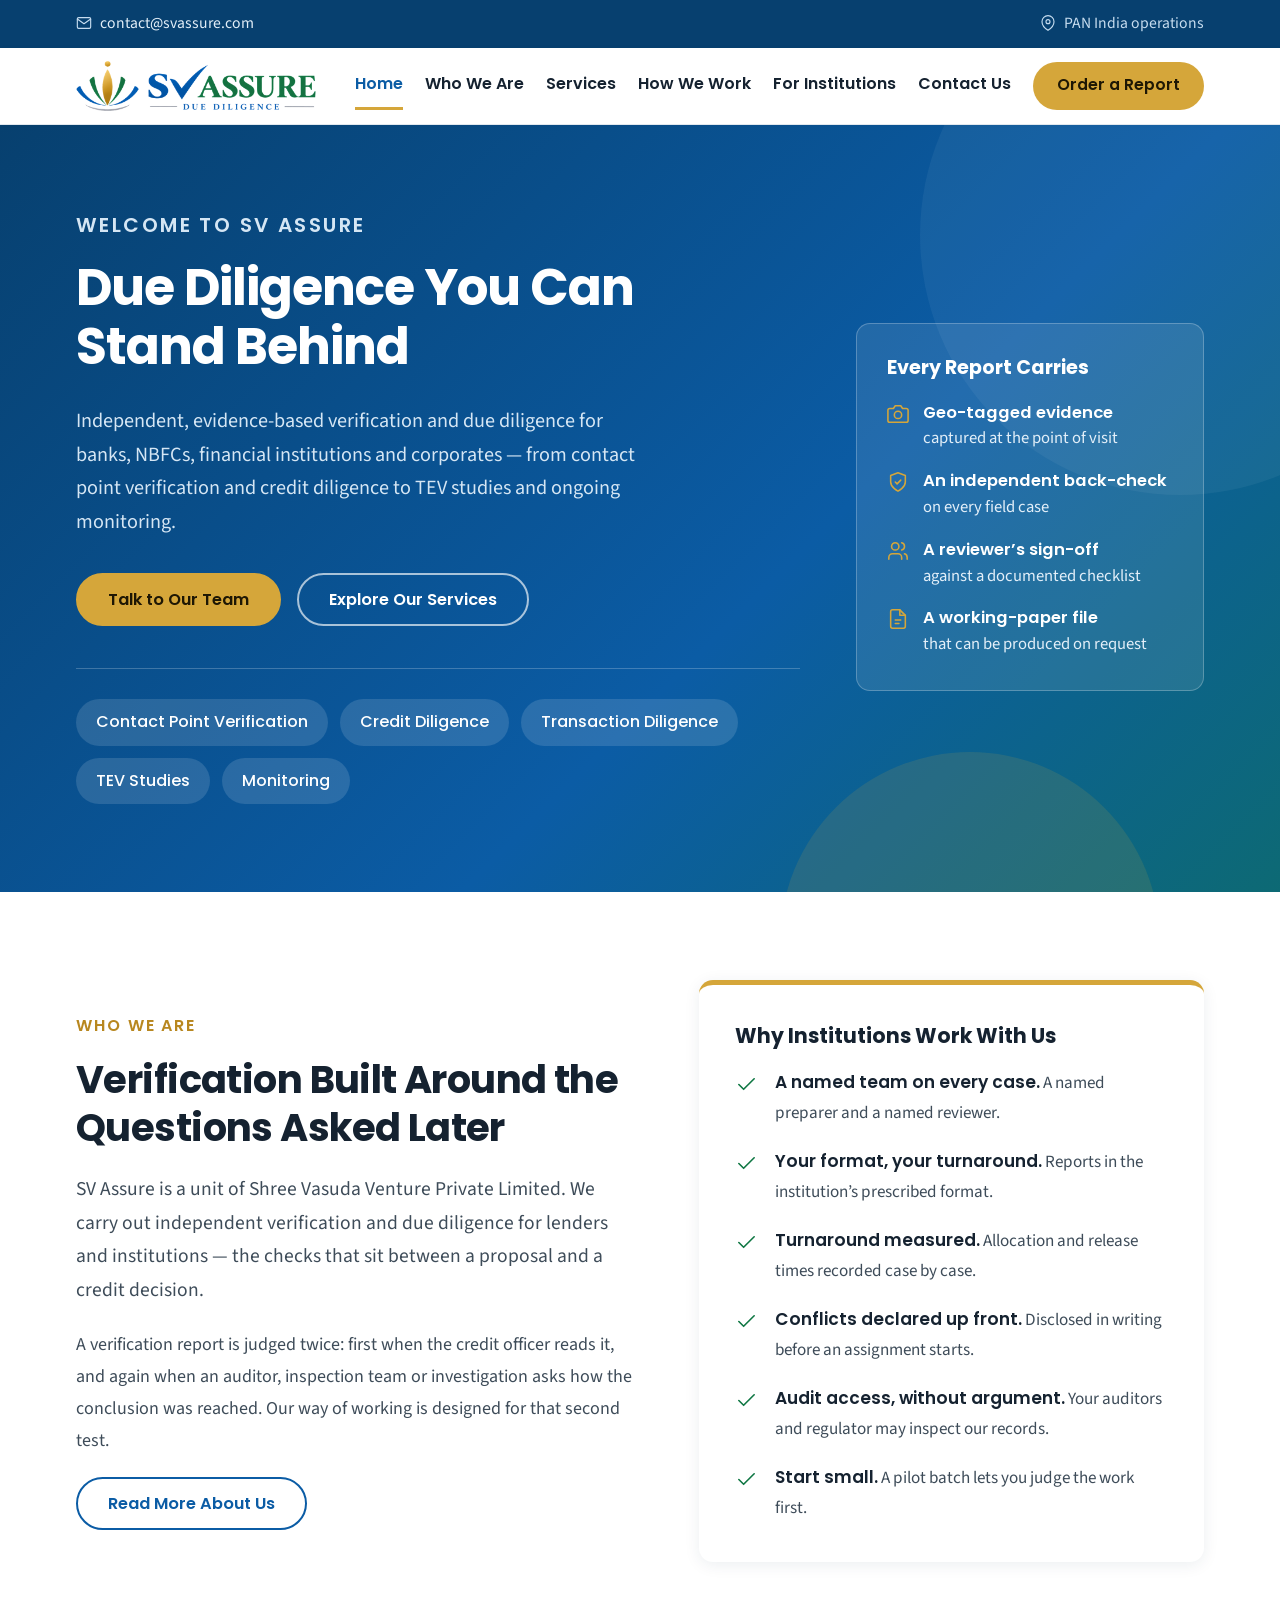
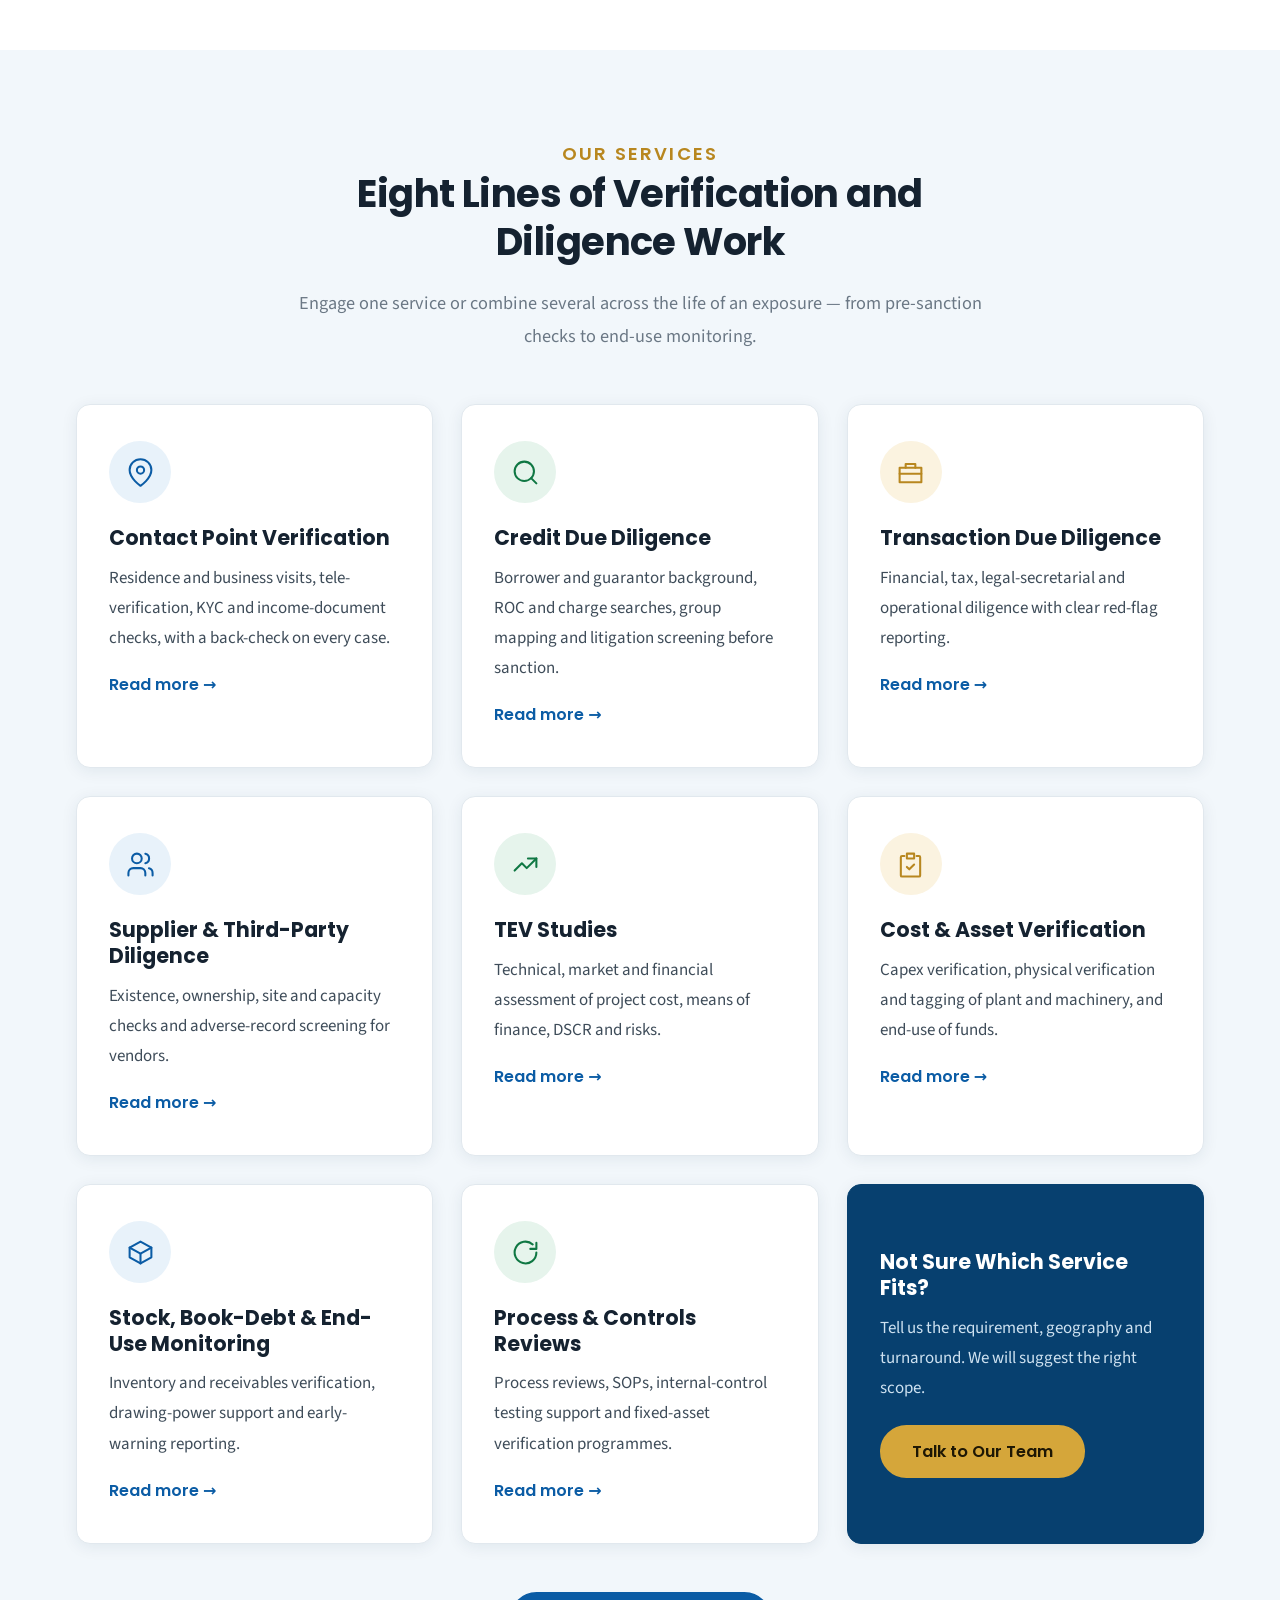
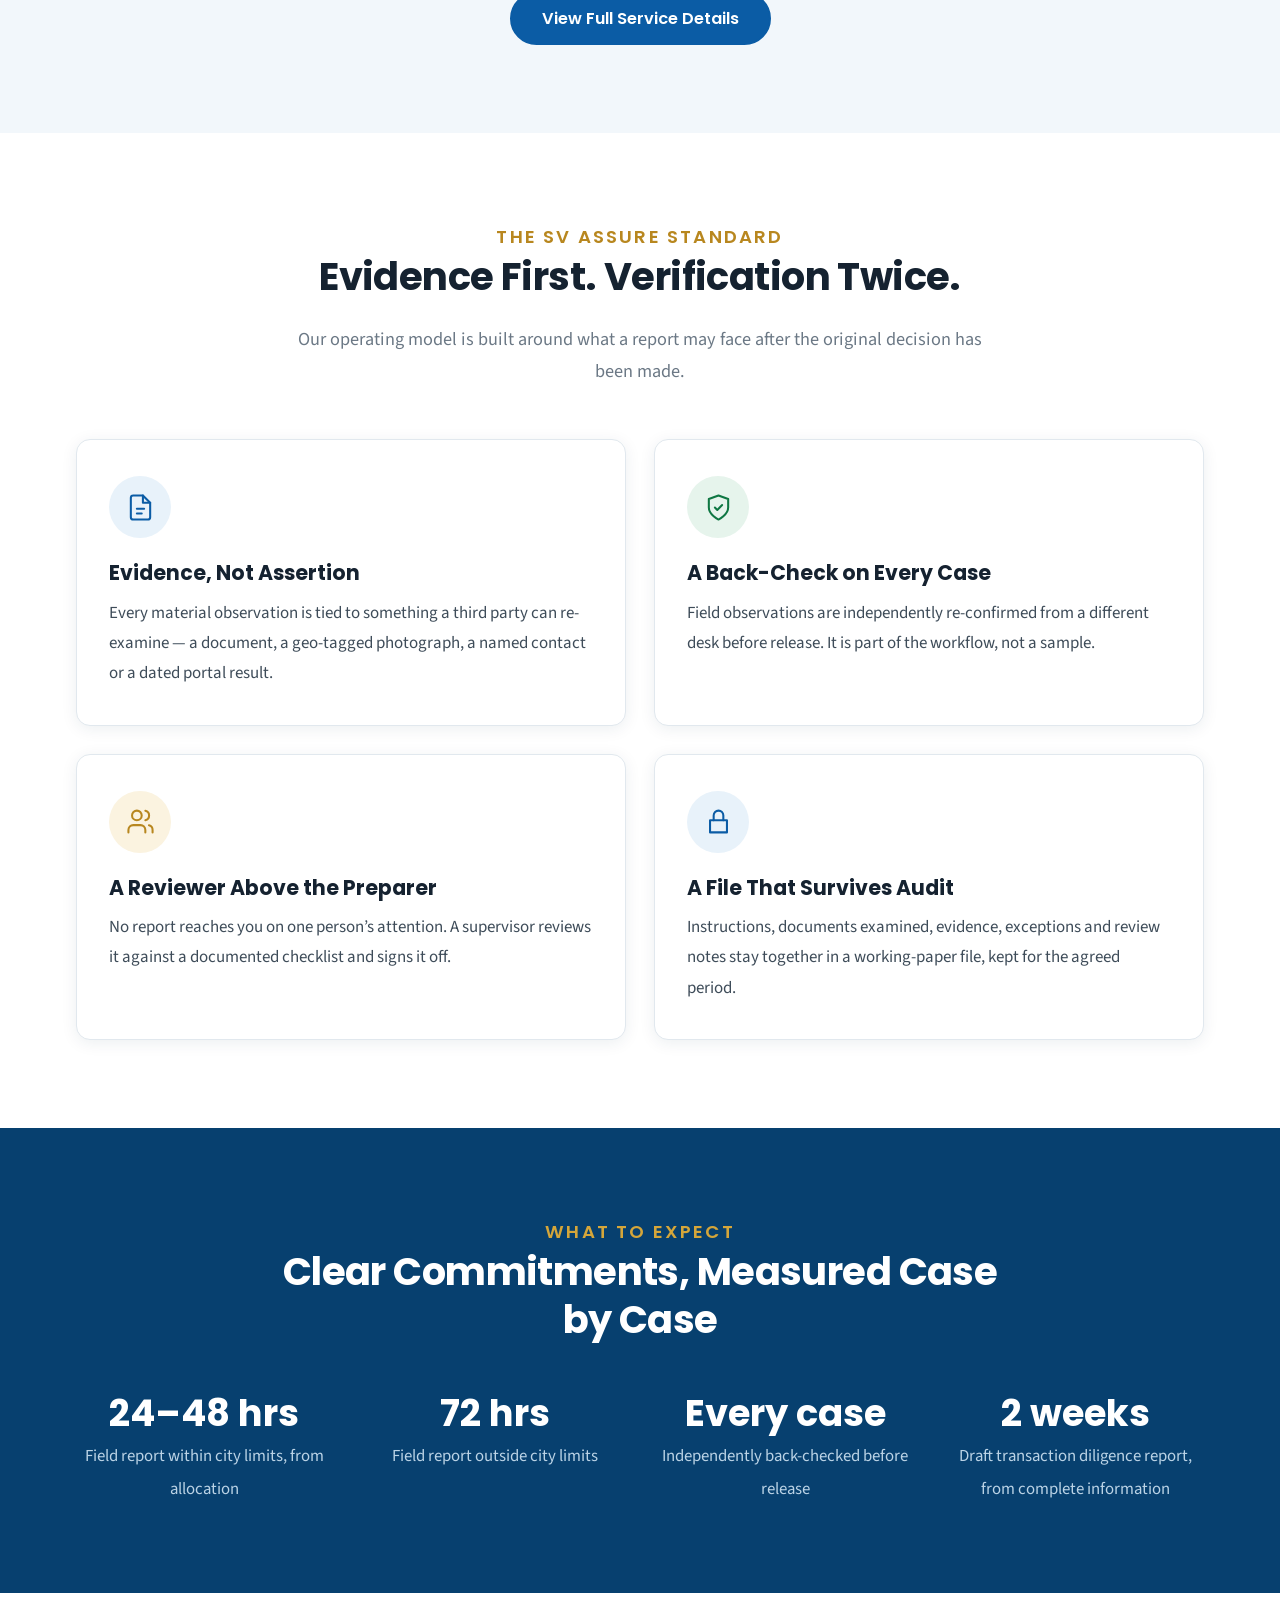
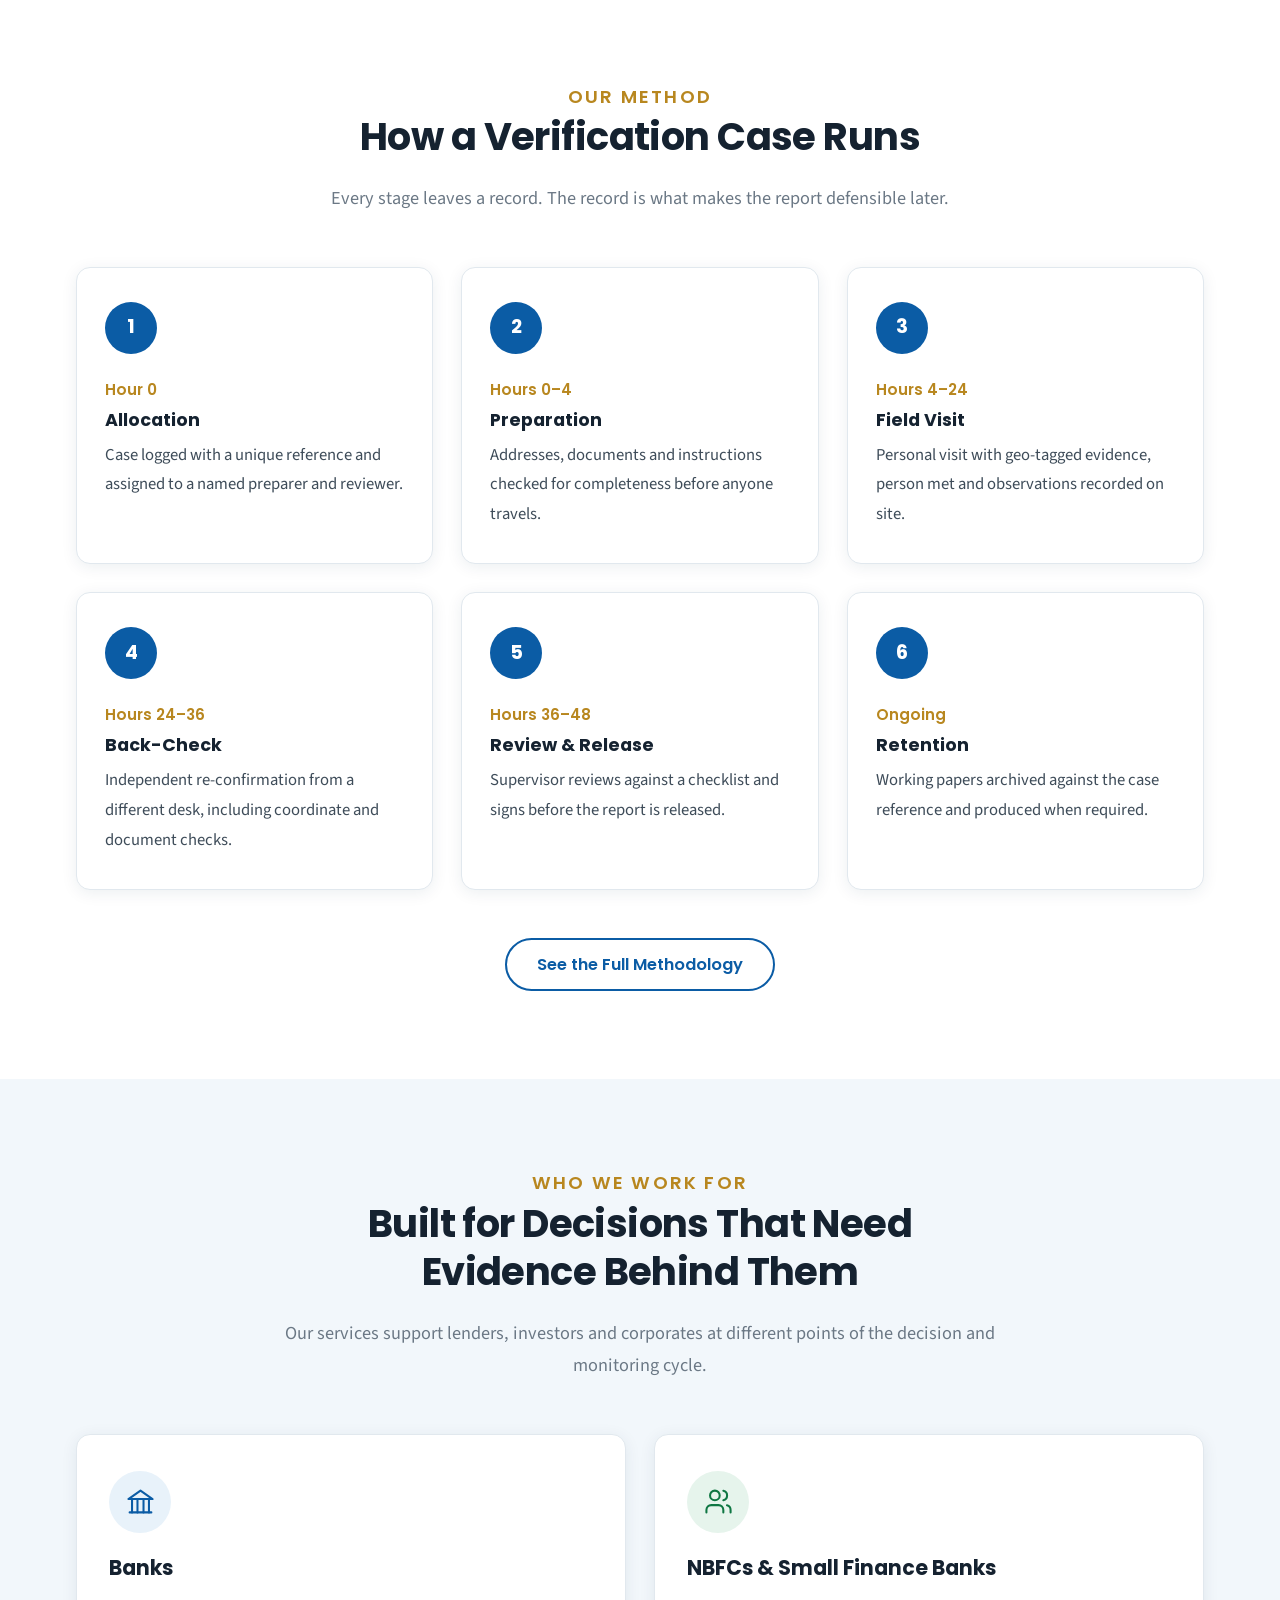
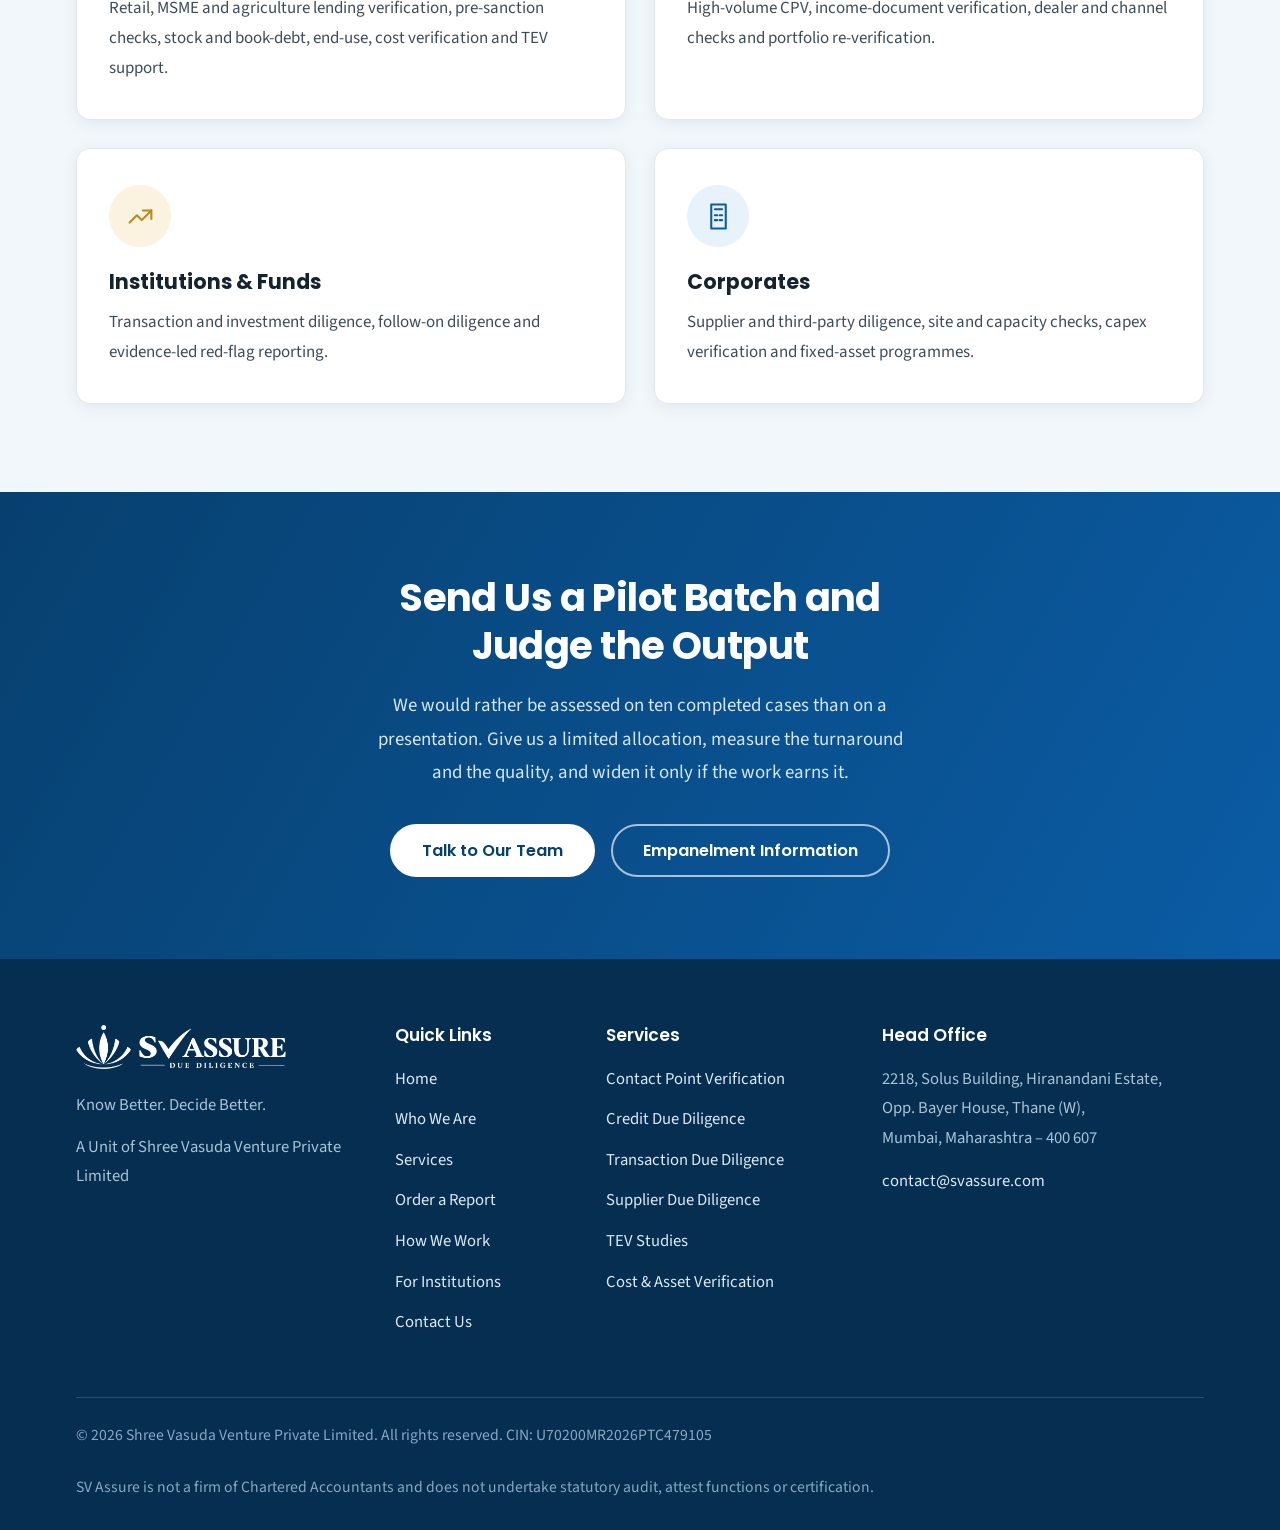
==== commit 173cf405: "Phase 1: simpler ordering, authority confirmation, WhatsApp QR, themed portal - Add "Order a Report"" ====
--- a/index.html
+++ b/index.html
@@ -323,6 +323,10 @@
 
 nav.main a{white-space:nowrap}
 
+
+/* Order a Report button in the header */
+nav.main .btn-gold{color:#1E1704}
+nav.main .btn-gold:hover{color:#fff}
 </style>
 <noscript><style>.reveal{opacity:1;transform:none}</style></noscript>
 </head>
@@ -337,7 +341,7 @@
   <div class="head-in">
     <a class="brand" href="index.html"><img src="[data-uri]" alt="SV Assure &ndash; Due Diligence"></a>
     <button class="burger" aria-label="Open menu" aria-expanded="false">&#9776;</button>
-    <nav class="main"><a href="index.html" class="on">Home</a><a href="about.html">Who We Are</a><a href="services.html">Services</a><a href="how-we-work.html">How We Work</a><a href="institutions.html">For Institutions</a><a href="contact.html">Contact Us</a><a class="btn" href="contact.html">Talk to Us</a></nav>
+    <nav class="main"><a href="index.html" class="on">Home</a><a href="about.html">Who We Are</a><a href="services.html">Services</a><a href="how-we-work.html">How We Work</a><a href="institutions.html">For Institutions</a><a href="contact.html">Contact Us</a><a class="btn btn-gold" href="order-report/">Order a Report</a></nav>
   </div>
 </header>
 <main>
@@ -470,6 +474,7 @@
           <li><a href="index.html">Home</a></li>
           <li><a href="about.html">Who We Are</a></li>
           <li><a href="services.html">Services</a></li>
+          <li><a href="order-report/">Order a Report</a></li>
           <li><a href="how-we-work.html">How We Work</a></li>
           <li><a href="institutions.html">For Institutions</a></li>
           <li><a href="contact.html">Contact Us</a></li>
